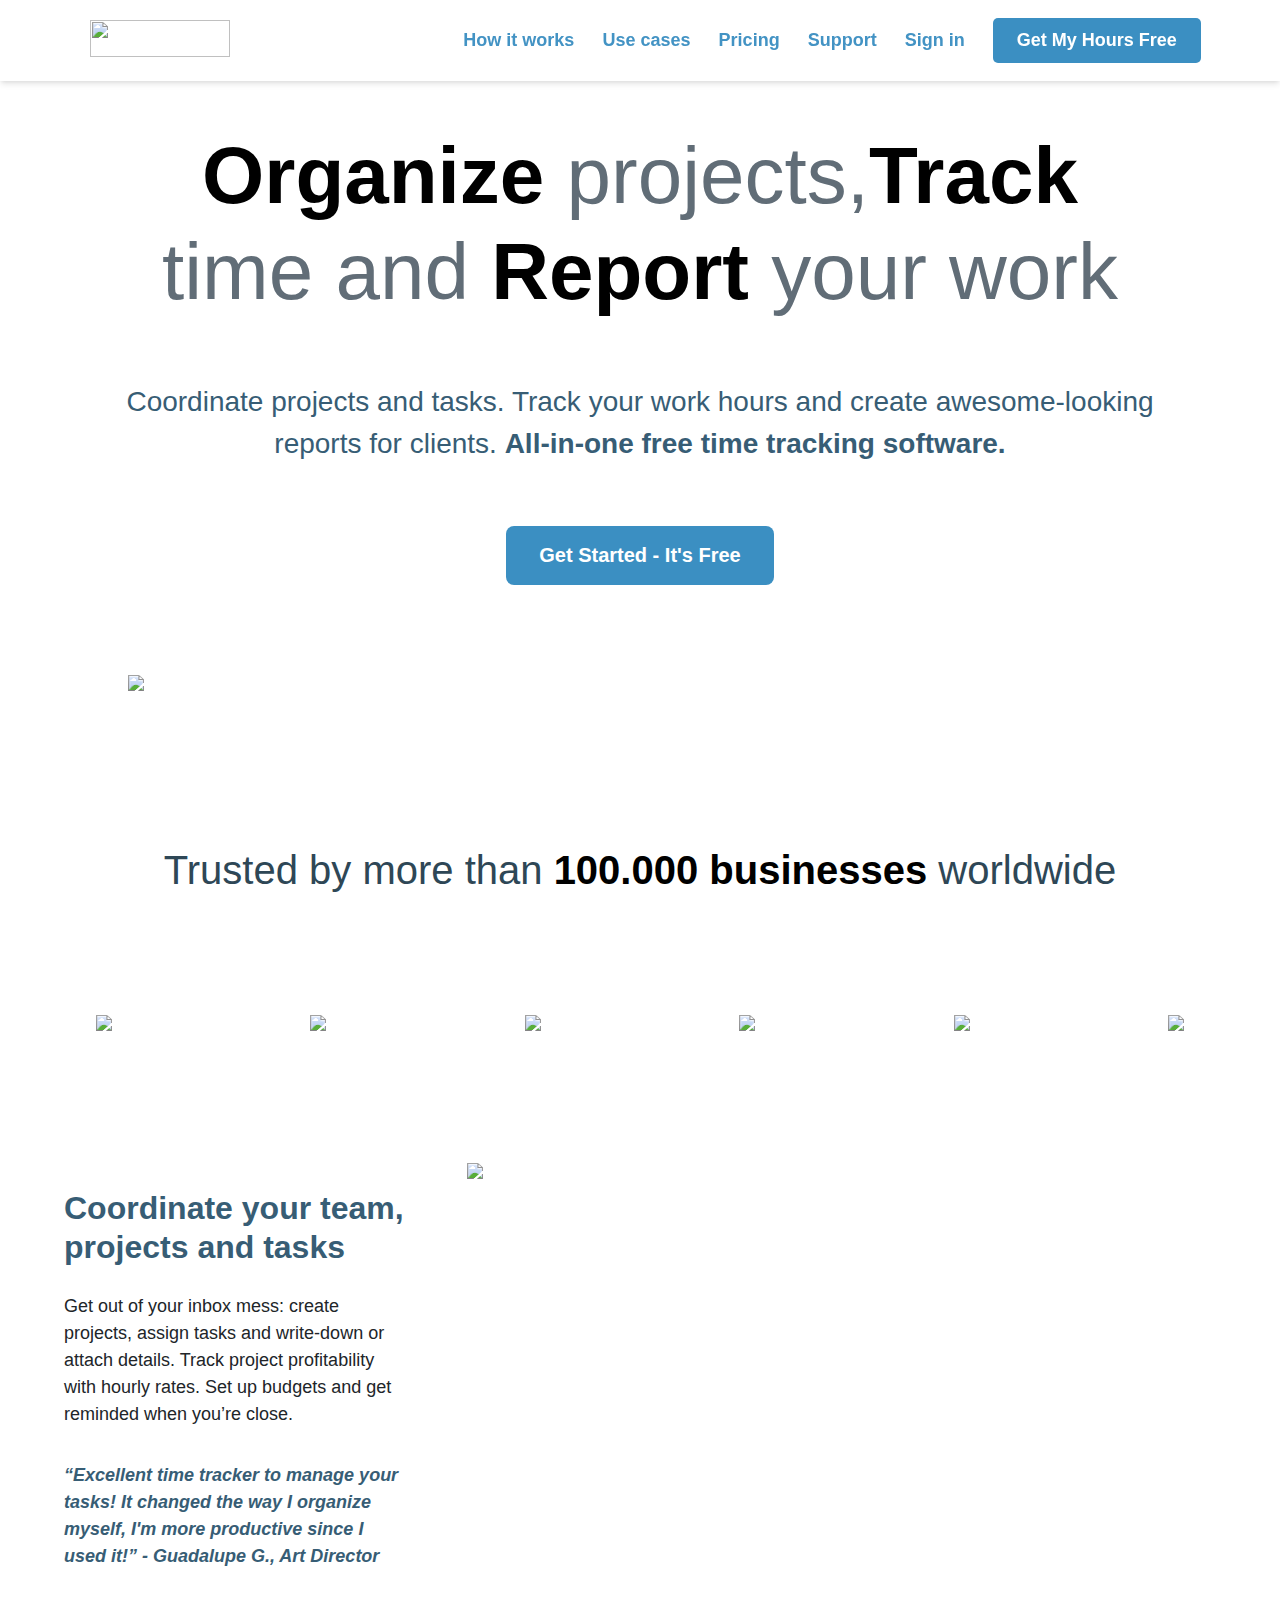
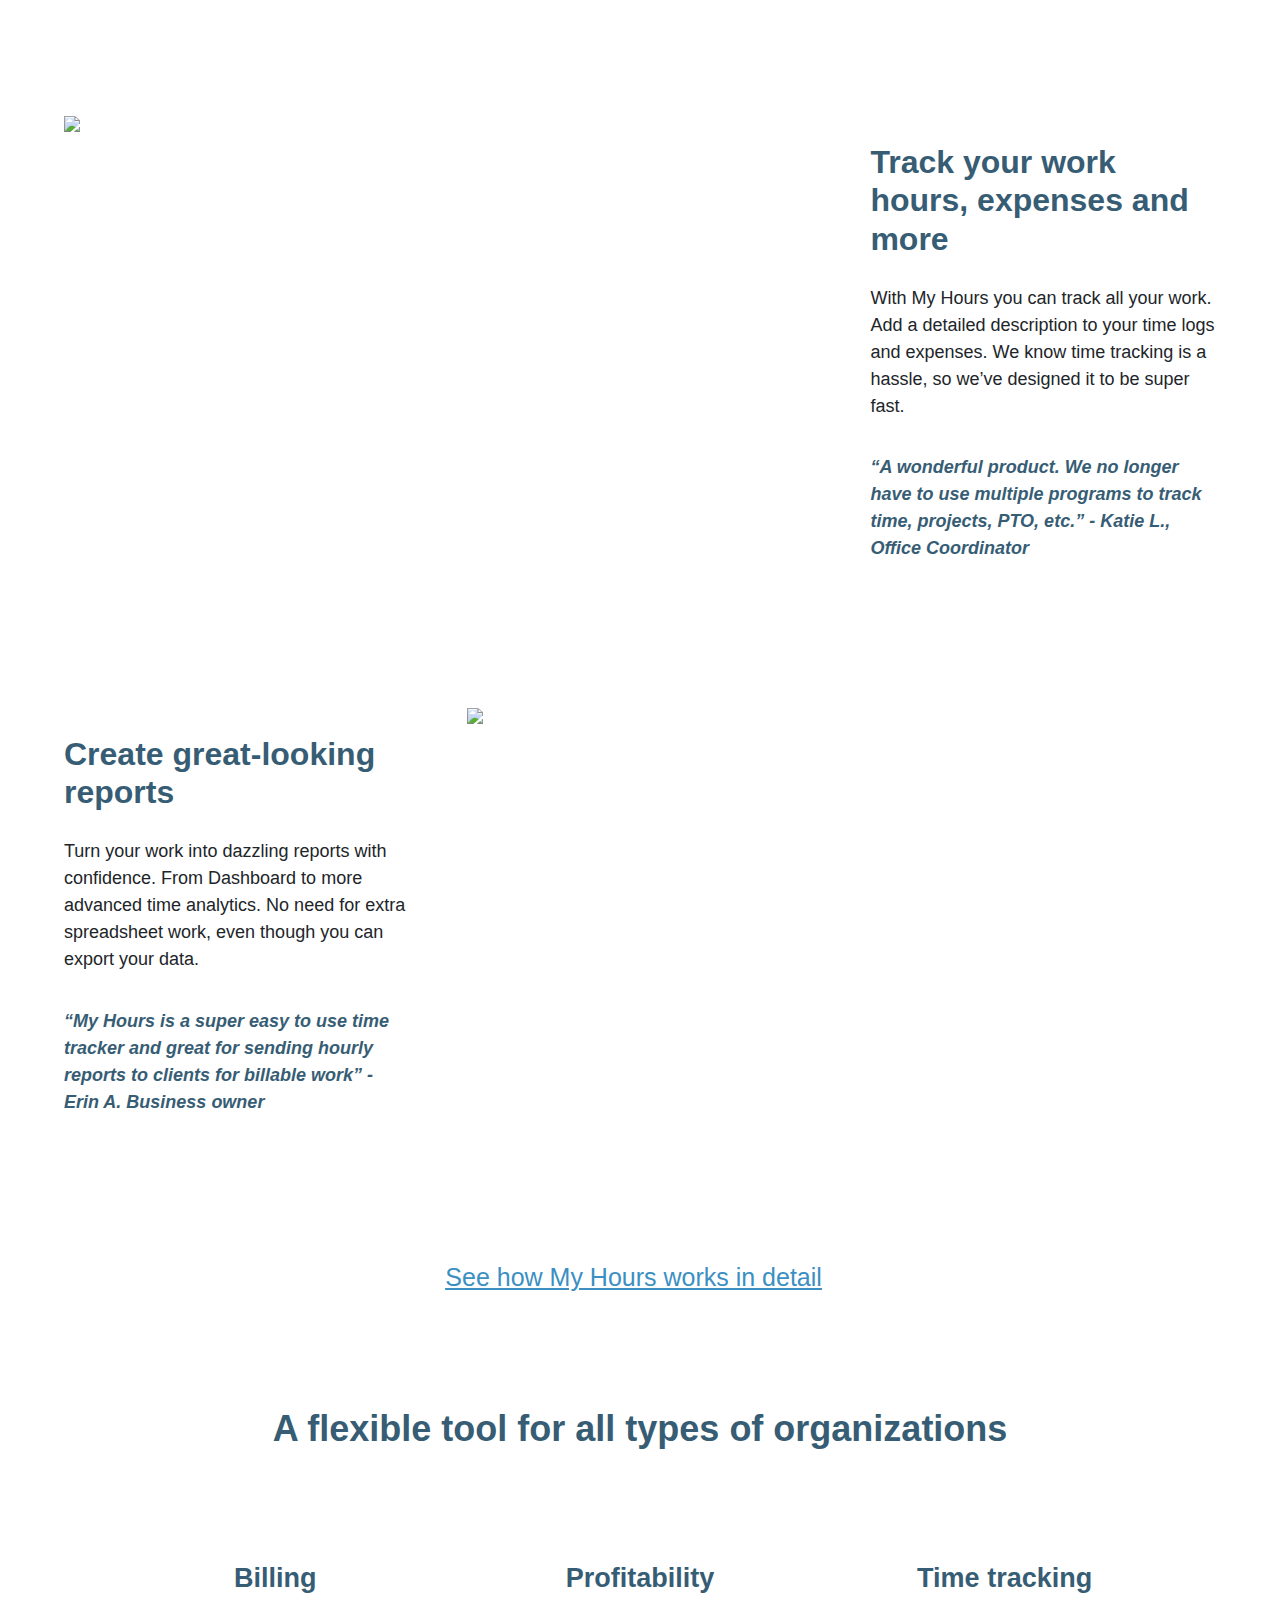
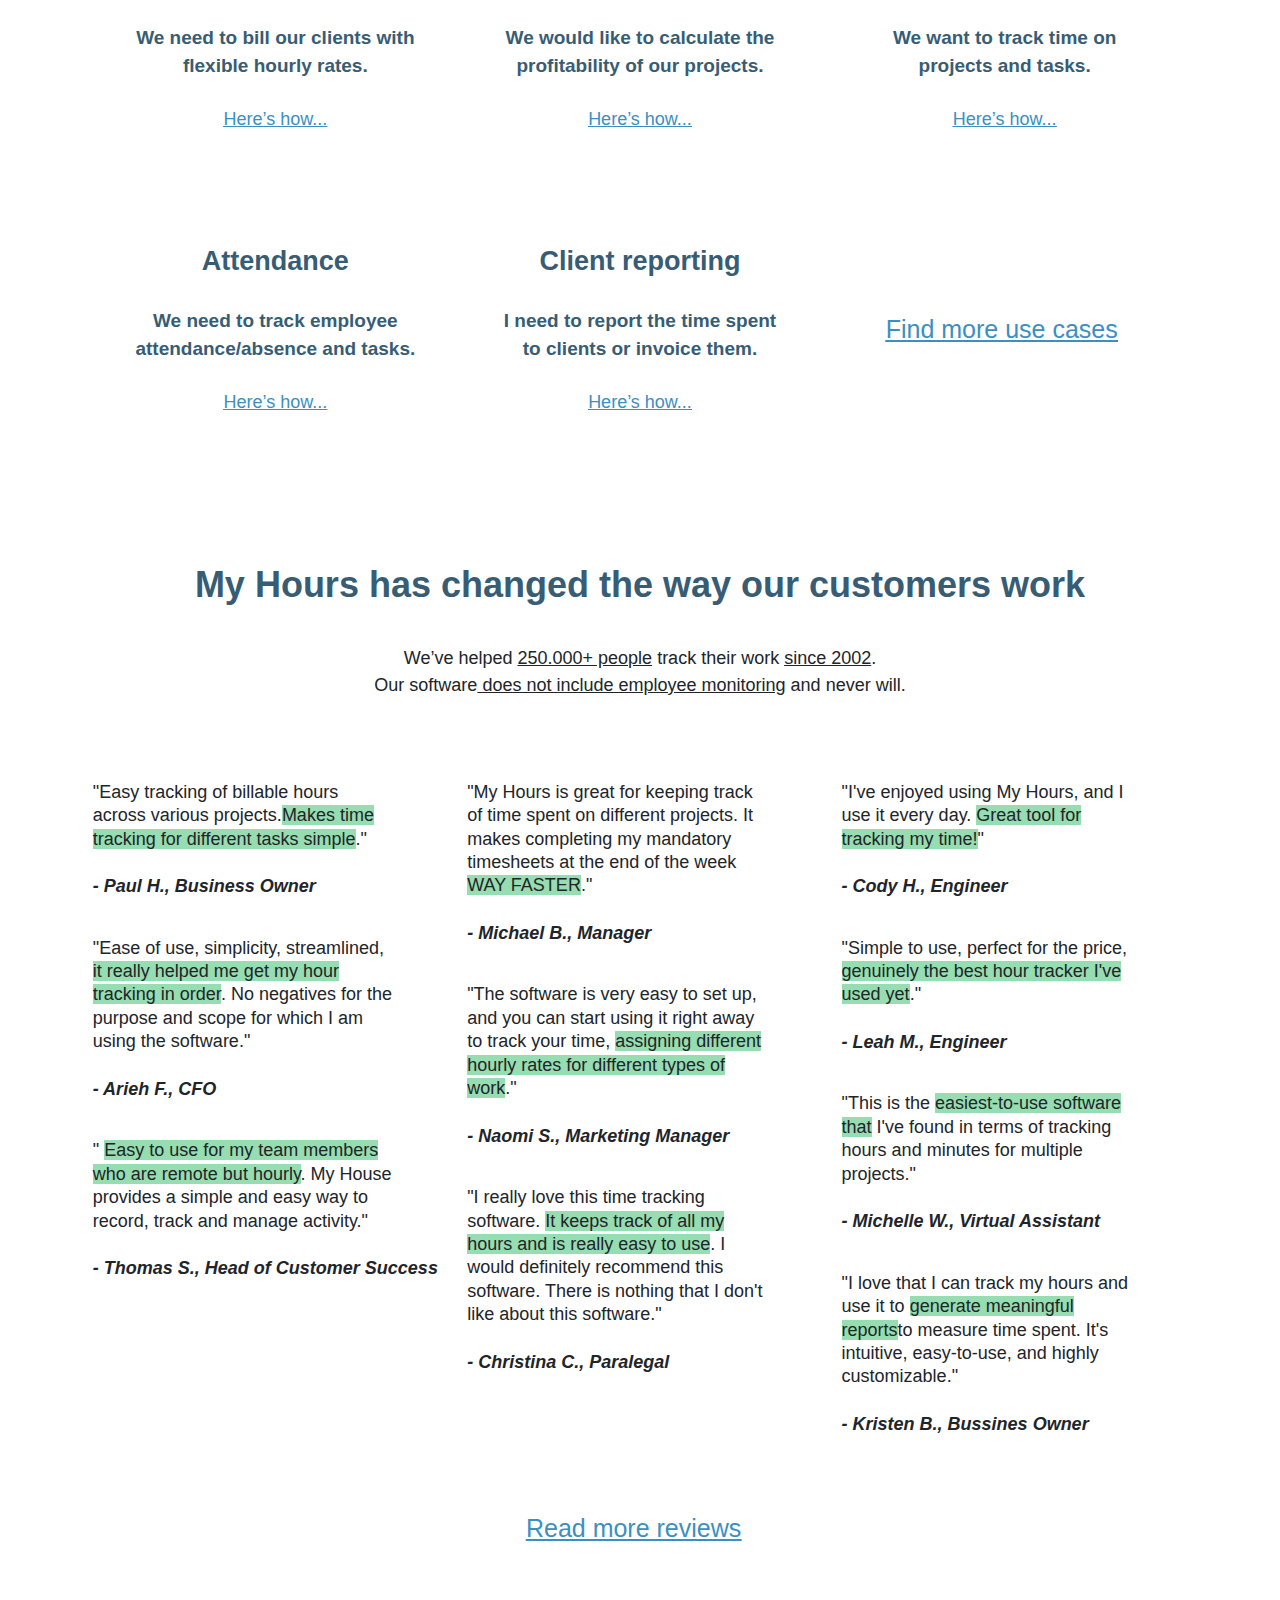
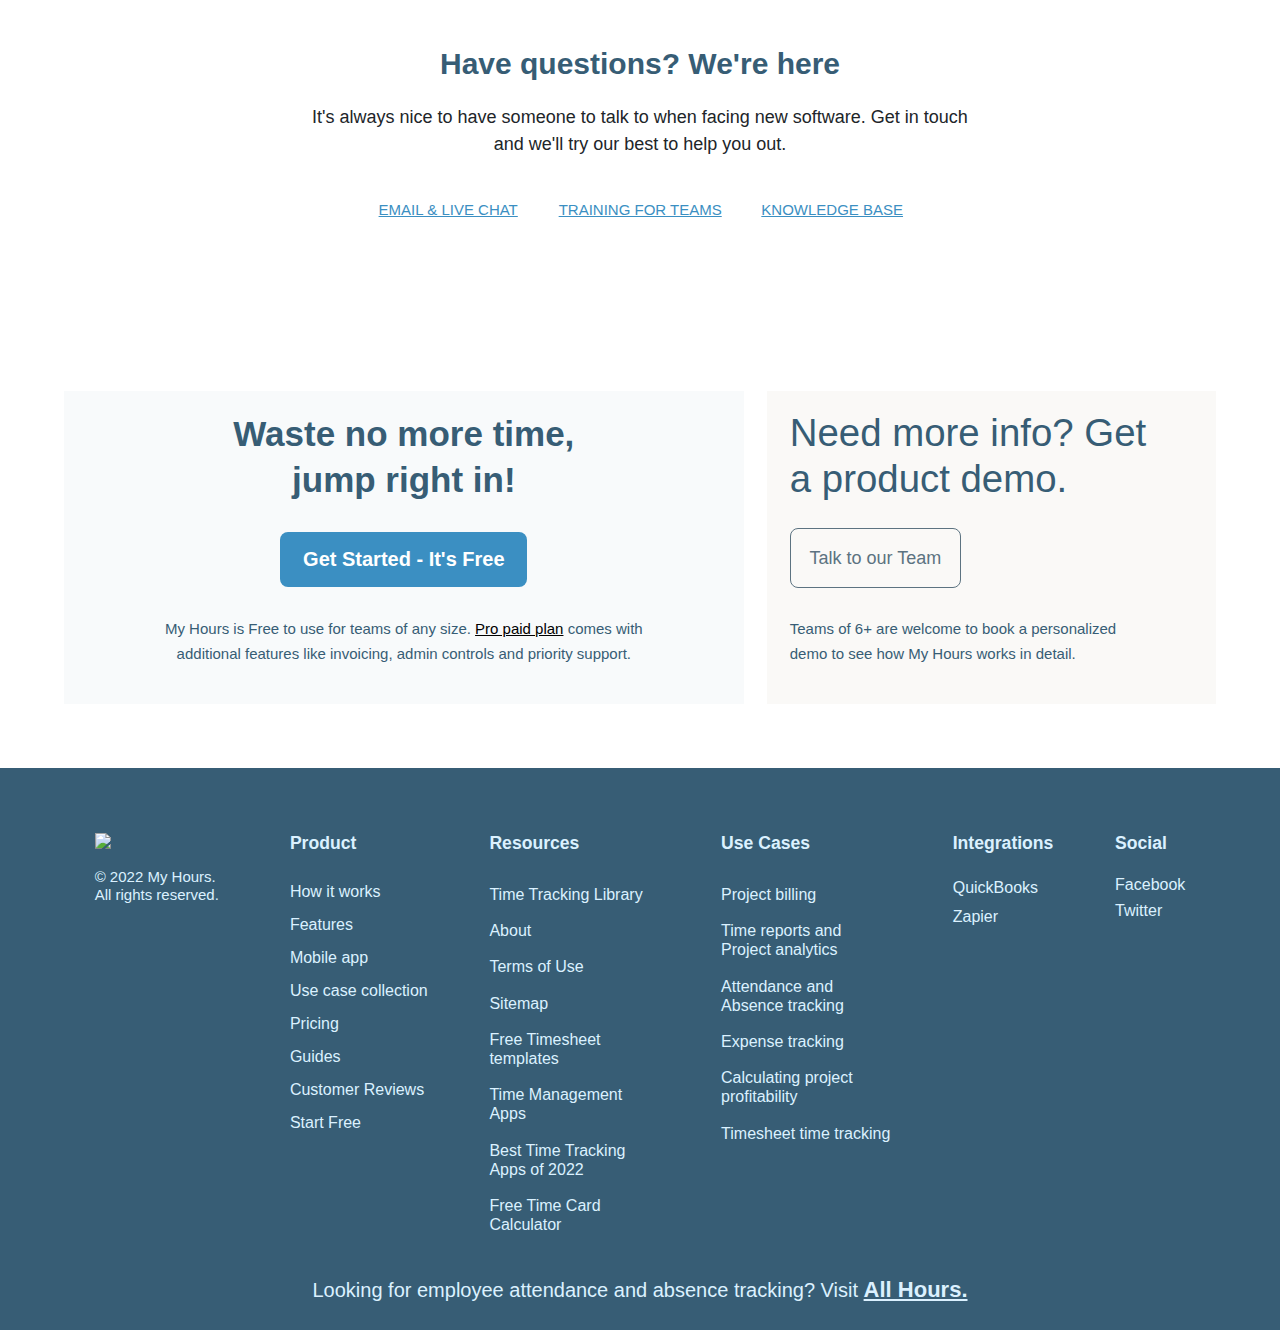
==== home_page.html @ 1a86d65b "Home page done" ====
<!DOCTYPE html>
<html lang="en">
<head>
    <meta charset="UTF-8">
    <meta http-equiv="X-UA-Compatible" content="IE=edge">
    <meta name="viewport" content="width=device-width, initial-scale=1.0">
    <title>warm-laborer-2226</title>

   <script src="https://kit.fontawesome.com/24c494a6b6.js"
    crossorigin="anonymous"
  ></script>

    <link rel="stylesheet" href="./styles/navbar.css" />
    <link rel="stylesheet" href="./styles/home_page.css" />
    <style>
          body{

            margin:0px;
            padding:0px;
          }
   

    </style>
</head>
<body>
      
      <div  id="navbar">
             
              <div>
                <img src="https://uploads-ssl.webflow.com/5c77a918ef19681741be7bca/5fd37c83dfa3ccb0d2d9836f_myhours-logo.svg">
              </div>
              <div>
                  <h2>How it works</h2>
                  <h2>Use cases</h2>
                  <h2>Pricing</h2>
                  <h2>Support</h2>
                  <h2>Sign in</h2>
                  <p id="navbar_button">Get My Hours Free</p>
              
              </div>
      </div>






      <div>
        <div>
            <b>Organize</b> projects,<b>Track</b> time and <b>Report</b> your work
            </div>
        <h2>Coordinate projects and tasks. Track your work hours and create awesome-looking reports for clients. <b style="color:#375D75;">All-in-one free time tracking software.</b></h2>
        <p class="get_started_button">Get Started - It's Free</p>
    </div>
    




    <div>
        <img src="https://uploads-ssl.webflow.com/5c77a918ef19681741be7bca/5fd337b26121202b5bfb96d7_OriginalSize(1)-p-1080.png">
    </div>




    <div>
        <div>Trusted by more than <b>100.000 businesses</b> worldwide</div>
        <div>
            <img src="https://uploads-ssl.webflow.com/5c77a918ef19681741be7bca/600008d9399ba39d2583a755_Capterra-4-7.png" alt="">

            <img src="https://uploads-ssl.webflow.com/5c77a918ef19681741be7bca/600008d9b4eb5ca178cc55df_g2-4-7.png" alt="">

            <img src="https://uploads-ssl.webflow.com/5c77a918ef19681741be7bca/600008d9487a040f81a5d142_MS-Gold.png" alt="">
        </div>
    </div>





    <div id="middle">
        <div>
            <img src="https://uploads-ssl.webflow.com/5c77a918ef19681741be7bca/6000079c0b6e21682628f281_typefox%201.png">
        </div>
        <div>
            <img src="https://uploads-ssl.webflow.com/5c77a918ef19681741be7bca/6000079cd7ceecebfc3f5519_kpmg_logo%201.png">
        </div>
        <div>
            <img src="https://uploads-ssl.webflow.com/5c77a918ef19681741be7bca/6000079dfd768757fcf2ea64_logo-Impartner-1.png">
        </div>
        <div>
            <img src="https://uploads-ssl.webflow.com/5c77a918ef19681741be7bca/6000079d3f7265588b6d1dbe_semaphore-logo.png">
        </div>
        <div>
            <img src="https://uploads-ssl.webflow.com/5c77a918ef19681741be7bca/6000079d09b818dd84138753_aurora-logo-horiz-white%201.png">
        </div>
        <div>
            <img src="https://uploads-ssl.webflow.com/5c77a918ef19681741be7bca/6000079d14844ef7226bb10a_logo_heading.png">
        </div>
    </div>



    <div class="template">
        <div>
            <h2>
                Coordinate your team, projects and tasks
            </h2>
            <p>Get out of your inbox mess: create projects, assign tasks and write-down or attach details. Track project profitability with hourly rates. Set up budgets and get reminded when you’re close.</p>
            <p><i>“Excellent time tracker to manage your tasks! It changed the way I organize myself, I'm more productive since I used it!” - Guadalupe G., Art Director</i></p>
        </div>

        <div>
              <img src="https://uploads-ssl.webflow.com/5c77a918ef19681741be7bca/5fd7199052d14ec5e2a6c813_HP-1.png">
        </div>
    </div>





    <div class="reverse_template">
    
        <div>
              <img src="https://uploads-ssl.webflow.com/5c77a918ef19681741be7bca/5fd71991bd83c222217cac17_HP-2.png">
        </div>

        <div>
            <h2>
                Track your work hours, expenses and more
            </h2>

            <p>With My Hours you can track all your work. Add a detailed description to your time logs and expenses. We know time tracking is a hassle, so we’ve designed it to be super fast.   
            </p>

            <p><i>“A wonderful product. We no longer have to use multiple programs to track time, projects, PTO, etc.” - Katie L., Office Coordinator</i></p>
        </div>
    </div>




    <div class="template">
        <div>
            <h2>
                Create great-looking reports
            </h2>
            <p>Turn your work into dazzling reports with confidence. From Dashboard to more advanced time analytics. No need for extra spreadsheet work, even though you can export your data.
            </p>
            <p><i>“My Hours is a super easy to use time tracker and great for sending hourly reports to clients for billable work” - Erin A. Business owner</i></p>
        </div>

        <div>
              <img src="https://uploads-ssl.webflow.com/5c77a918ef19681741be7bca/5fd71991a6df42a49f7e6d5c_HP-3.png">
        </div>
    </div>



 <div>
      <a href="google.com"><div>See how My Hours works in detail</div></a>
       <div><i class="fa-solid fa-arrow-right"></i></div>
</div>

<h1>A flexible tool for all types of organizations</h1>

<div>

    <div>
        <h2>Billing</h2>
        <p>We need to bill our clients with flexible hourly rates.</p>
        <a href="google.com"><p>Here’s how...</p></a>
    </div>

    <div>
        <h2>Profitability</h2>
        <p>We would like to calculate the profitability of our projects.</p>
        <a href="google.com"><p>Here’s how...</p></a>
    </div>

    <div>
        <h2>Time tracking</h2>
        <p>We want to track time on projects and tasks.</p>
        <a href="google.com"><p>Here’s how...</p></a>
    </div>

    <div>
        <h2>Attendance</h2>
        <p>We need to track employee attendance/absence and tasks.</p>
        <a href="google.com"><p>Here’s how...</p></a>
    </div>

    <div>
        <h2>Client reporting</h2>
        <p>I need to report the time spent to clients or invoice them.</p>
        <a href="google.com"><p>Here’s how...</p></a>
    </div>

    <div>
         <a href="google.com"><div>Find more use cases</div></a>
         <div><i class="fa-solid fa-arrow-right"></i></div>
    </div>
</div>

<h1 id="middle_end">My Hours has changed the way our customers work</h1>

<p>We’ve helped <u>250.000+ people</u> track their work <u>since 2002</u>.
    </p>
<p>Our software<u> does not include employee monitoring</u> and never will.</p>


<div id="middle_end_soon">
       
      <div>
         <p>"Easy tracking of billable hours across various projects.<span style="background-color: #96DDB1">Makes time tracking for different tasks simple</span>."</p>
         <h3><i>- Paul H., Business Owner</i></h3>

         <p>"Ease of use, simplicity, streamlined, <span style="background-color: #96DDB1">it really helped me get my hour tracking in order</span>. No negatives for the purpose and scope for which I am using the software."</p>
         <h3><i>- Arieh F., CFO</i></h3>

         <p>" <span style="background-color: #96DDB1">Easy to use for my team members who are remote but hourly</span>. My House provides a simple and easy way to record, track and manage activity."</p>
         <h3><i>- Thomas S., Head of Customer Success</i></h3>

      </div>
      <div>

        <p>"My Hours is great for keeping track of time spent on different projects. It makes completing my mandatory timesheets at the end of the week <span style="background-color: #96DDB1">WAY FASTER</span>."</p>
        <h3><i>- Michael B., Manager</i></h3>

        <p>"The software is very easy to set up, and you can start using it right away to track your time, <span style="background-color: #96DDB1">assigning different hourly rates for different types of work</span>."</p>
        <h3><i>- Naomi S., Marketing Manager
            </i></h3>

        <p>"I really love this time tracking software. <span style="background-color: #96DDB1">It keeps track of all my hours and is really easy to use</span>. I would definitely recommend this software. There is nothing that I don't like about this software."</p>
        <h3><i>- Christina C., Paralegal</i></h3>
      </div>

      <div>
        <p>"I've enjoyed using My Hours, and I use it every day. <span style="background-color: #96DDB1">Great tool for tracking my time!</span>"</p>
        <h3><i>- Cody H., Engineer</i></h3>

        <p>"Simple to use, perfect for the price,  <span style="background-color: #96DDB1">genuinely the best hour tracker I've used yet</span>."</p>
        <h3><i>- Leah M., Engineer</i></h3>

        <p>"This is the <span style="background-color: #96DDB1">easiest-to-use software that</span> I've found in terms of tracking hours and minutes for multiple projects."</p>
        <h3><i>- Michelle W., Virtual Assistant</i></h3>

        <p>"I love that I can track my hours and use it to <span style="background-color: #96DDB1">generate meaningful reports</span>to measure time spent. It's intuitive, easy-to-use, and highly customizable."</p>
        <h3><i>- Kristen B., Bussines Owner</i></h3>
      </div>
</div>

<div class="link_and_arrow">
    <a href="google.com"><div>Read more reviews
    </div></a>
    <div><i class="fa-solid fa-arrow-right"></i></div>
</div>

<h1>Have questions? We're here</h1>
<p>It's always nice to have someone to talk to when facing new software. Get in touch and we'll try our best to help you out.</p>


<div>
<div class="tick_and_link">
    <div><i class="fa-solid fa-check"></i></div>
    <p>EMAIL & LIVE CHAT</p>
</div>

<div class="tick_and_link">
    <div><i class="fa-solid fa-check"></i></div>
    <p>TRAINING FOR TEAMS</p>
</div>

<div class="tick_and_link">
    <div><i class="fa-solid fa-check"></i></div>
    <p>KNOWLEDGE BASE</p>
</div>

</div>



<div id="bottom">
    <div>
        <h1>Waste no more time,
            jump right in!</h1>
        <p class="get_started_button">
            Get Started - It's Free</p>
        <p>My Hours is Free to use for teams of any size. <a href="google.com">Pro paid plan</a> comes with additional features like invoicing, admin controls and priority support.</p>
    </div>


    <div>
        <h1>Need more info? Get a product demo.</h1>
        <p class="get_started_button">
            Talk to our Team</p>
        <p>Teams of 6+ are welcome to book a personalized demo to see how My Hours works in detail.</p>
    </div>
</div>



<div id="bottom_end">
     <div>
        <div>
            <img src="https://uploads-ssl.webflow.com/5c77a918ef19681741be7bca/5fc9236f9ab08c7bdf83fe75_Logo-300px.png">
            <p>© 2022 My Hours.
                All rights reserved.</p>
        </div> 
        <div>
            <div>Product</div>
            <div>How it works</div>
            <div>Features</div>
            <div>Mobile app</div>
            <div>Use case collection</div>
            <div>Pricing</div>
            <div>Guides</div>
            <div>Customer Reviews</div>
            <div>Start Free</div>
        </div>

        <div>
            <div>Resources</div>
            <div>Time Tracking Library</div>
            <div>About</div>
            <div>Terms of Use</div>
            <div>Sitemap</div>
            <div>Free Timesheet templates</div>
            <div>Time Management Apps</div>
            <div>Best Time Tracking Apps of 2022</div>
            <div>Free Time Card Calculator</div>
        </div>

        <div>
            <div>Use Cases</div>
            <div>Project billing</div>
            <div>Time reports and Project analytics</div>
            <div>Attendance and Absence tracking</div>
            <div>Expense tracking</div>
            <div>Calculating project profitability</div>
            <div>Timesheet time tracking</div>
        </div>

        <div>
            <div>Integrations</div>
            <div>QuickBooks</div>
            <div>Zapier</div>
        </div>
        
        <div>
            <div>Social</div>
            <div>Facebook</div>
            <div>Twitter</div>
        </div>
     </div>
     <h2>Looking for employee attendance and absence tracking? Visit 
        <a href="google.com">All Hours.</a></h2>
</div>
</body>
</html>
---- styles/navbar.css ----
#navbar{
  
    height:auto;
    width:100%;
    margin:auto;
    display:flex;
    justify-content:space-around;
    align-items:center;
    box-shadow: rgba(0, 0, 0, 0.1) 0px 4px 6px -1px, rgba(0, 0, 0, 0.06) 0px 2px 4px -1px;
    position:fixed;
    top:0px;
    background-color:white;
    cursor:pointer;
    
}

#navbar>div:nth-child(1){

   
    width:11%;
    margin-left:-1%;
   
}

#navbar>div:nth-child(2){

    
    width:62%;
    display:flex;
    justify-content:space-evenly;
    align-items:center;
    text-align:center;
   margin-right:-4%;
}

#navbar>div:nth-child(1)>img{

    width:100%;
    height:37px;
}

#navbar>div:nth-child(2)>h2{

   
    font-family:Avenirnextltpro, sans-serif;
    font-size:18px;
    color:#4393C4;
   
}

#navbar_button{

   
    font-family:Avenirnextltpro, sans-serif;
    background-color:#3B8FC2;
    color:white;
    font-size:18px;
    font-weight:bold;
    padding:1.5% 3%; 
    border-radius:5px;;
}

#navbar_button:hover{

   
    font-family:Avenirnextltpro, sans-serif;
    background-color:#275c7c;
    color:white;
    font-size:18px;
    font-weight:bold;
    padding:1.5% 3%; 
    border-radius:5px;;
}
---- styles/home_page.css ----
#navbar+div{

 
    width:95%;
    margin:auto;
    height:auto;
    text-align:center;
    margin-top:10%;
}

#navbar+div>div{
  
    width:85%;
    margin:auto;
    font-family:Avenirnextltpro, sans-serif;
    line-height: 96px;
    font-size:80px;
    font-weight:100;
    color:#616d77;
   

}

#navbar+div>h2{

    width:90%;
    margin:auto;
    color:#375D75;
    font-family:"Avenir Next", sans-serif;
    font-size:28px;
     font-weight:400;
     line-height:42px;    
     margin-top:5%;
}

b{

    color:black;
    font-weight:600;
}

#navbar+div>h2>b{

    font-weight:900;
}


.get_started_button{

  width:18%;  
  margin:auto;
  margin-top:5%;
  font-size:20px;
  font-family:Avenirnextltpro, sans-serif;
  background-color:#3B8FC2;
  color:white;
  padding:1.5% 2%;
  border-radius:8px;
  font-weight:600;
}

.get_started_button:hover{

  background-color:#225270;
}



#navbar+div+div{


    width:80%;
    margin:auto;
    margin-top:7%;
} 

#navbar+div+div>img{

    width:100%;   
}

#navbar+div+div+div{


    width:75%;
    margin:auto;
    height:auto;
    text-align:center;
    margin-top:12%;
}

#navbar+div+div+div>div:nth-child(1){

    font-size:40px;
    color:#2E4756;
    font-family: Avenirnextltpro, sans-serif;
    font-weight:400;
}

#navbar+div+div+div>div:nth-child(2){

    width:80%;
    margin:auto;
    margin-top:6%;
    display:flex;
    justify-content:space-between;
    align-items:start;
    
}


#middle{

    height:auto;
    width:85%;
    margin:auto;
    display:flex;
    justify-content:space-between;
    align-items:center;
    margin-top:5%;
}


#middle>div>img{

    width:80%;
}

.template{

    width:90%;
    margin:auto;
    height:auto;
    display:flex;
    justify-content:space-between;
    align-items:start;
    margin-top:10%;
}

.template>div:nth-child(1){

width:30%;

}

.template>div:nth-child(2){

    width:65%;
}

.template>div>img{

    width:100%;
}

.template>div:nth-child(1)>h2{

    font-family: "Avenir Next", sans-serif;
     font-size:32px;
     font-weight:600;
    line-height:38.4px;
    color:#375D75;
}

.template>div:nth-child(1)>h2+p{

    font-family:Avenirnextltpro, sans-serif;
    font-size:18px;
    font-weight:400;
    line-height: 27px;
    color: rgb(33, 37, 41)
}


.template>div:nth-child(1)>p+p{

    font-family: "Avenir Next", sans-serif;
    font-size:18px;
    font-weight:550;
    line-height:27px;
    color: rgb(55, 93, 117);
    margin-top:10%;
}

.reverse_template{

  
    width:90%;
    margin:auto;
    height:auto;
    display:flex;
    justify-content:space-between;
    align-items:start;
    margin-top:10%;
}

.reverse_template>div:nth-child(2){

width:30%;

}

.reverse_template>div:nth-child(1){

    width:65%;
}

.reverse_template>div>img{

    width:100%;
}

.reverse_template>div:nth-child(2)>h2{

    font-family: "Avenir Next", sans-serif;
     font-size:32px;
     font-weight:600;
    line-height:38.4px;
    color:#375D75;
}

.reverse_template>div:nth-child(2)>h2+p{

    font-family:Avenirnextltpro, sans-serif;
    font-size:18px;
    font-weight:400;
    line-height: 27px;
    color: rgb(33, 37, 41)
}


.reverse_template>div:nth-child(2)>p+p{

    font-family: "Avenir Next", sans-serif;
    font-size:18px;
    font-weight:550;
    line-height:27px;
    color: rgb(55, 93, 117);
    margin-top:10%;
}

.reverse_template+.template+div{

    display:flex;
    justify-content:center;
    align-items:center;
    margin-top:10%;
}

.reverse_template+.template+div>a:nth-child(1){

   
    font-family:"Avenir Next", sans-serif;
    font-size:25px;
    font-weight:500;
    line-height:30px;
    color: rgb(59, 143, 194);
}

.reverse_template+.template+div>a>div:nth-child(1){

    font-family:"Avenir Next", sans-serif;
    font-size:25px;
    font-weight:500;
    line-height:30px;
    color: rgb(59, 143, 194);
    text-decoration:underline;
}

.reverse_template+.template+div>a>div:nth-child(1):hover{

    text-decoration:underline white;
}


.reverse_template+.template+div>div:nth-child(2){


    font-size: 30px;
    font-weight:400;
    line-height:18px;
    color:rgb(59, 143, 194);
    margin-left:1%;
    
}

.template+div+h1{

    text-align:center;
    margin-top:9%;
    font-family:"Avenir Next", sans-serif;
    font-size:36px;
    font-weight:600;
    line-height:43.2px;
    color: rgb(55, 93, 117);
}

.template+div+h1+div{

    height:auto;
    width:80%;
    margin:auto;
    text-align:center;
    display:flex;
    display:grid;
    grid-template-columns:repeat(3, 1fr);
    grid-template-rows:repeat(2,1fr);
    gap:70px;
    margin-top:7%;
    align-items:center;
}

.template+div+h1+div>div>h2{

font-family:"Avenir Next", sans-serif;
font-size:27px;
font-weight:600;
line-height:32.4px;
color: rgb(55, 93, 117);
}

.template+div+h1+div>div>h2+p{

    font-family:"Avenir Next", sans-serif;
    font-size:19px;
    font-weight:600;
    line-height:28.5px;
    color: rgb(55, 93, 117);
    margin-top:10%;
    margin-bottom:8%;
}

.template+div+h1+div>div>p+a>p{

    font-family:"Avenir Next", sans-serif;
    font-size:18px;
    font-weight:400;
    line-height: 30px;
    color: rgb(59, 143, 194);
    text-decoration:underline;
    border-bottom:1px rgb(59, 143, 194);
}

.template+div+h1+div>div>p+a>p:hover{

    text-decoration:underline white;
    
}

.template+div+h1+div>div:nth-child(6){

    display:flex;
    justify-content:center;
    align-items:center;
}


.template+div+h1+div>div>a:nth-child(1)>div{

    font-family:"Avenir Next", sans-serif;
    font-size:25px;
    font-weight:500;
    line-height:30px;
    color: rgb(59, 143, 194);
    text-decoration:underline;
}

.template+div+h1+div>div>a:nth-child(1)>div:hover{

    text-decoration:underline white;
}

.template+div+h1+div>div>div{

    font-size:30px;
    color: rgb(59, 143, 194);
    margin-left:2%;
}

#middle_end{

    text-align:center;
    font-family:"Avenir Next", sans-serif;
    font-size:36px;
    font-weight:600;
    line-height: 43.2px;
    color:rgb(55, 93, 117);
    margin-top:10%;
}

#middle_end+p{

    margin:auto;
    text-align:center;
    font-family:Avenirnextltpro, sans-serif;
    font-size:18px;
    font-weight:400;
    line-height:27px;
   color: rgb(33, 37, 41);
   margin-top:3%;
}

#middle_end+p+p{

    margin:auto;
    text-align:center;
    font-family:Avenirnextltpro, sans-serif;
    font-size:18px;
    font-weight:400;
    line-height:27px;
   color: rgb(33, 37, 41);
}

#middle_end_soon{

    width:90%;
    margin:auto;
    height:auto;
   display:flex;
   justify-content:space-evenly;
   margin-top:5%;
  
}

#middle_end_soon>div{

    width:30%;
}

#middle_end_soon>div>p{

    width:87%;
    font-family:Avenirnextltpro, sans-serif;
    font-size: 18px;
    font-weight:400;
    line-height:23.4px;
    color: rgb(33, 37, 41);
}

#middle_end_soon>div>h3{

    font-family: Avenirnextltpro, sans-serif;
    font-size: 18px;
    font-weight:900;
    line-height: 23.4px;
    color: rgb(33, 37, 41);
    margin-top:7%;
    margin-bottom:11%;
}

.link_and_arrow{

    display:flex;
    justify-content:center;
    align-items:center;
    margin-top:3%;
}


.link_and_arrow>a>div{

    font-family:"Avenir Next", sans-serif;
    font-size:25px;
    font-weight:500;
    line-height:30px;
    color: rgb(59, 143, 194);
    text-decoration:underline;
}

.link_and_arrow>a>div:hover{

    text-decoration:underline white;
}

.link_and_arrow>div{

    font-size:30px;
    color: rgb(59, 143, 194);
    margin-left:1%;
}

.link_and_arrow+h1{

    text-align:center;
    margin-top:8%;
    font-family:"Avenir Next", sans-serif;
    font-size: 30px; 
    font-weight: 600;
    line-height:38.4px;
    color: rgb(55, 93, 117);
}

.link_and_arrow+h1+p{

    width:53%;
    margin:auto;
    font-family: Avenirnextltpro, sans-serif;
    font-size:18px;
    font-weight:400;
    line-height: 27px;
    color:rgb(33, 37, 41);
    text-align:center;
}

.link_and_arrow+h1+p+div{

    width:45%;
    margin:auto;
    display:flex;
    justify-content:center;
    align-items:center;
    margin-top:2%;
}

.tick_and_link{

    width:100%;
    display:flex;
    justify-content:center;
    align-items:center;
}

.tick_and_link>div{

    color: rgb(59, 143, 194);
    font-size: 17px;
}

.tick_and_link>p{

 
  margin-left:0.2%;
  font-family:"Avenir Next", sans-serif;
  font-size: 15px;
  font-weight:500;
  line-height:24px;
  color: rgb(59, 143, 194);
  text-decoration:underline;
}

.tick_and_link>p:hover{

    text-decoration:underline white;
  }


  #bottom{

    width:90%;
    margin:auto;
    height:auto;
    display:flex;
    justify-content:space-between;
   
    margin-top:12%;
  }

  #bottom>div:nth-child(1){

    width:55%;
    padding:2%;
    background-color:#F8FAFB;
    display:flex;
    flex-direction:column;
    text-align:center;
    justify-content:center;
   
  }

  #bottom>div:nth-child(2){

    width:35%;
    padding:2%;
    background-color:#FAF9F7;
    display:flex;
    flex-direction:column;
    justify-content:center;
    
  }

  #bottom>div:nth-child(1)>h1{

    width:60%;
    margin:auto;
    font-family:"Avenir Next", sans-serif;
    font-size:35px;
    font-weight:600;
    line-height:46.08px;
    color:rgb(55, 93, 117);
    margin-top:-0.5%;
  }

  #bottom>div:nth-child(1)>h1+p{

    width:35%;
    padding:2.5% 2%;
    margin:auto;
 
  }

  #bottom>div:nth-child(1)>p+p{

    width:85%;
    margin:auto;
    font-family:Avenirnextltpro, sans-serif;
    font-size: 15px;
    font-weight:400;
    line-height:25px;
    color:rgb(55, 93, 117);
    
  }

  #bottom>div:nth-child(1)>p+p>a{

    font-family:Avenirnextltpro, sans-serif;
    font-size: 15px;
    font-weight:400;
    line-height:25px;
    color:black;
    text-decoration:underline;
  }

  #bottom>div:nth-child(1)>p+p>a:hover{

    text-decoration:underline white;
  }



  #bottom>div:nth-child(2)>h1{

    width:90%;
    font-family:Avenirnextltpro, sans-serif;
    font-size:38.4px;
    font-weight:400;
    line-height:46.08px;
    color:rgb(55, 93, 117);
 margin-top:-1%;
  }

  #bottom>div:nth-child(2)>h1+p{

    border:1px solid;
    width:38%;
    padding:3.5% 2%;
    font-family:Avenirnextltpro, sans-serif;
    font-size: 18px;
    font-weight:500;
    line-height:30px;
    color:#5C7381;
    background-color:#FAF9F7;
   text-align:center;
   margin:0px;
  }

  #bottom>div:nth-child(2)>h1+p:hover{

   
      color:white;
      background-color:#3A7AA1;
      
    }


  #bottom>div:nth-child(2)>p+p{

    width:85%;
    font-family:Avenirnextltpro, sans-serif;
    font-size: 15px;
    font-weight:400;
    line-height:25px;
    color:rgb(55, 93, 117);
    margin-top:7%;
  }

  #bottom_end{

    border:1px solid #375D75;
    height:auto;
    margin-top:5%;
    background-color:#375D75;
  }

  #bottom_end>div{

    width:95%;
    height:auto;
    margin:auto;
    display:flex;
    justify-content:space-evenly;
    margin-top:5%;
    
   
  }

  #bottom_end>h2{

    width:95%;
    height:auto;
    margin:auto;
    font-family:Avenirnextltpro, sans-serif;
    font-size:20px;
    font-weight:250;
    line-height:26.4px;
    color: rgb(219, 241, 255);
    text-align:center;
    margin-top:2%;
    margin-bottom:2%;
  }

  #bottom_end>h2>a{

   
    width:95%;
    height:auto;
    margin:auto;
    font-family:Avenirnextltpro, sans-serif;
    font-size:22px;
    font-weight:750;
    line-height:26.4px;
    color: rgb(219, 241, 255);
    text-align:center;
    margin-top:2%;
    text-decoration:underline;
  }

  #bottom_end>h2>a:hover{

  
    text-decoration:underline rgb(55, 93, 117);
  }



#bottom_end>div>div:nth-child(1)>img{
   
   
    width:50%;
}

#bottom_end>div>div:nth-child(1)>p{
   
    
    font-family:Avenirnextltpro, sans-serif;
    font-size:15px;
    font-weight:200;
    line-height: 18px;
    color: rgb(219, 241, 255);
}


#bottom_end>div>div:nth-child(1){

    width:11%;
}

#bottom_end>div>div>div{

   font-family:Avenirnextltpro, sans-serif;
   font-size:16px;
   font-weight:400;
   line-height:19.2px;
   color: rgb(219, 241, 255);
   margin-bottom:10%;
 
}

#bottom_end>div>div>div:nth-child(1){

   height:35px;
   font-family:Avenirnextltpro, sans-serif;
   font-size:17.6px;
   font-weight:750;
   line-height:21.12px;
   color: rgb(219, 241, 255);
 
}


#bottom_end>div>div:nth-child(3){

   width:14%;
}

#bottom_end>div>div:nth-child(4){

    width:14%;
 }
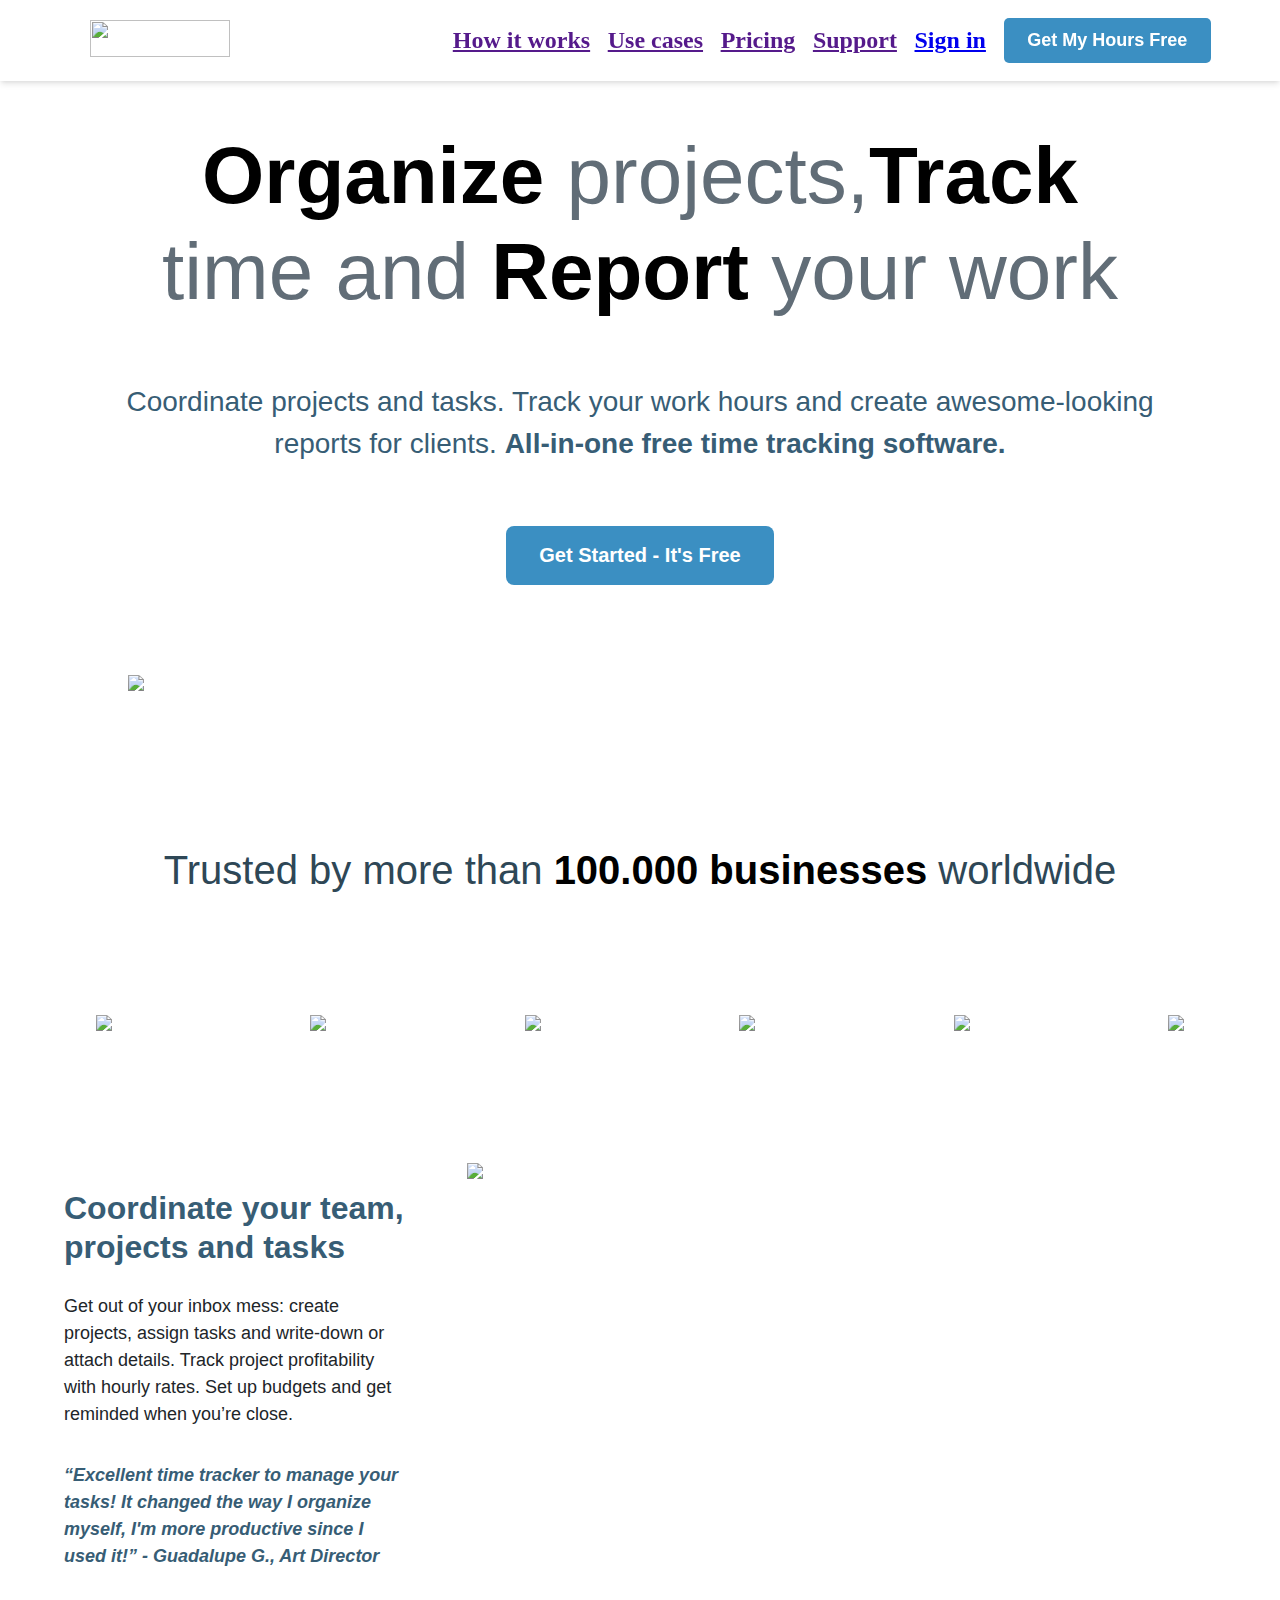
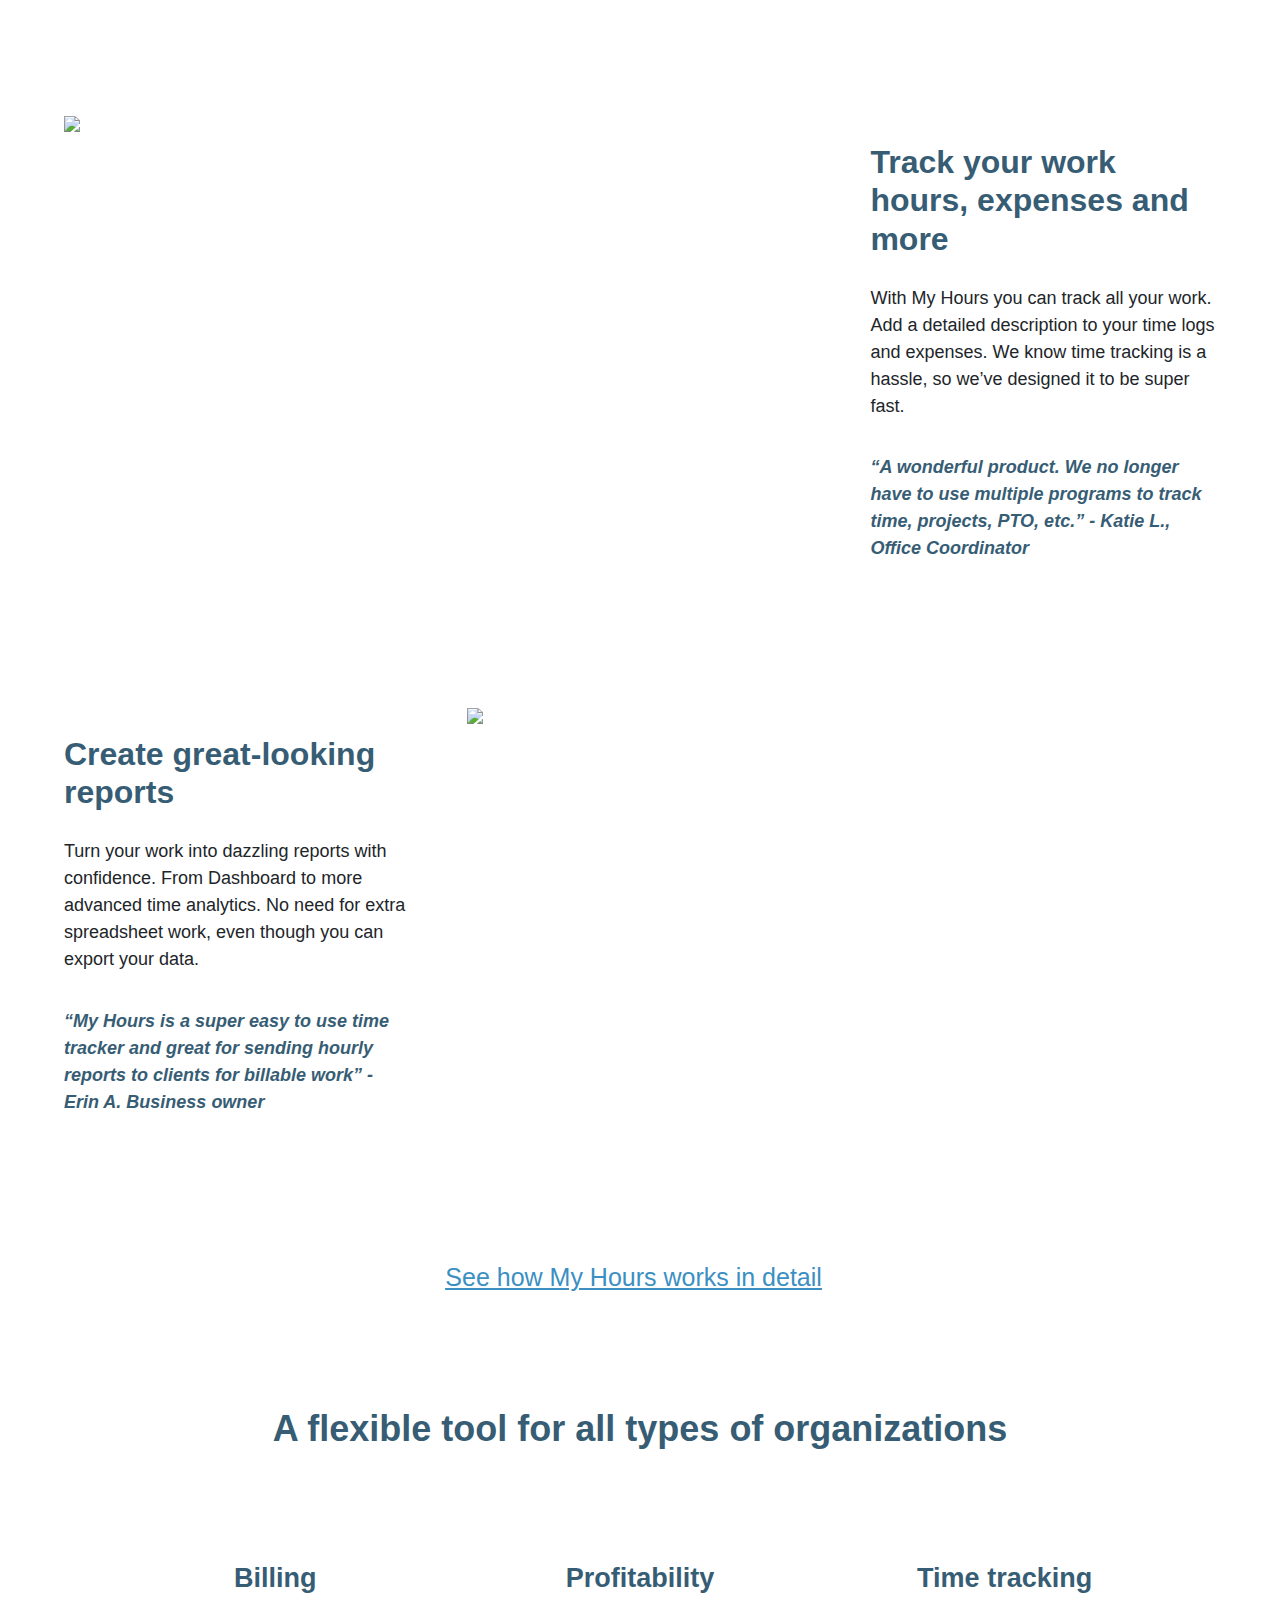
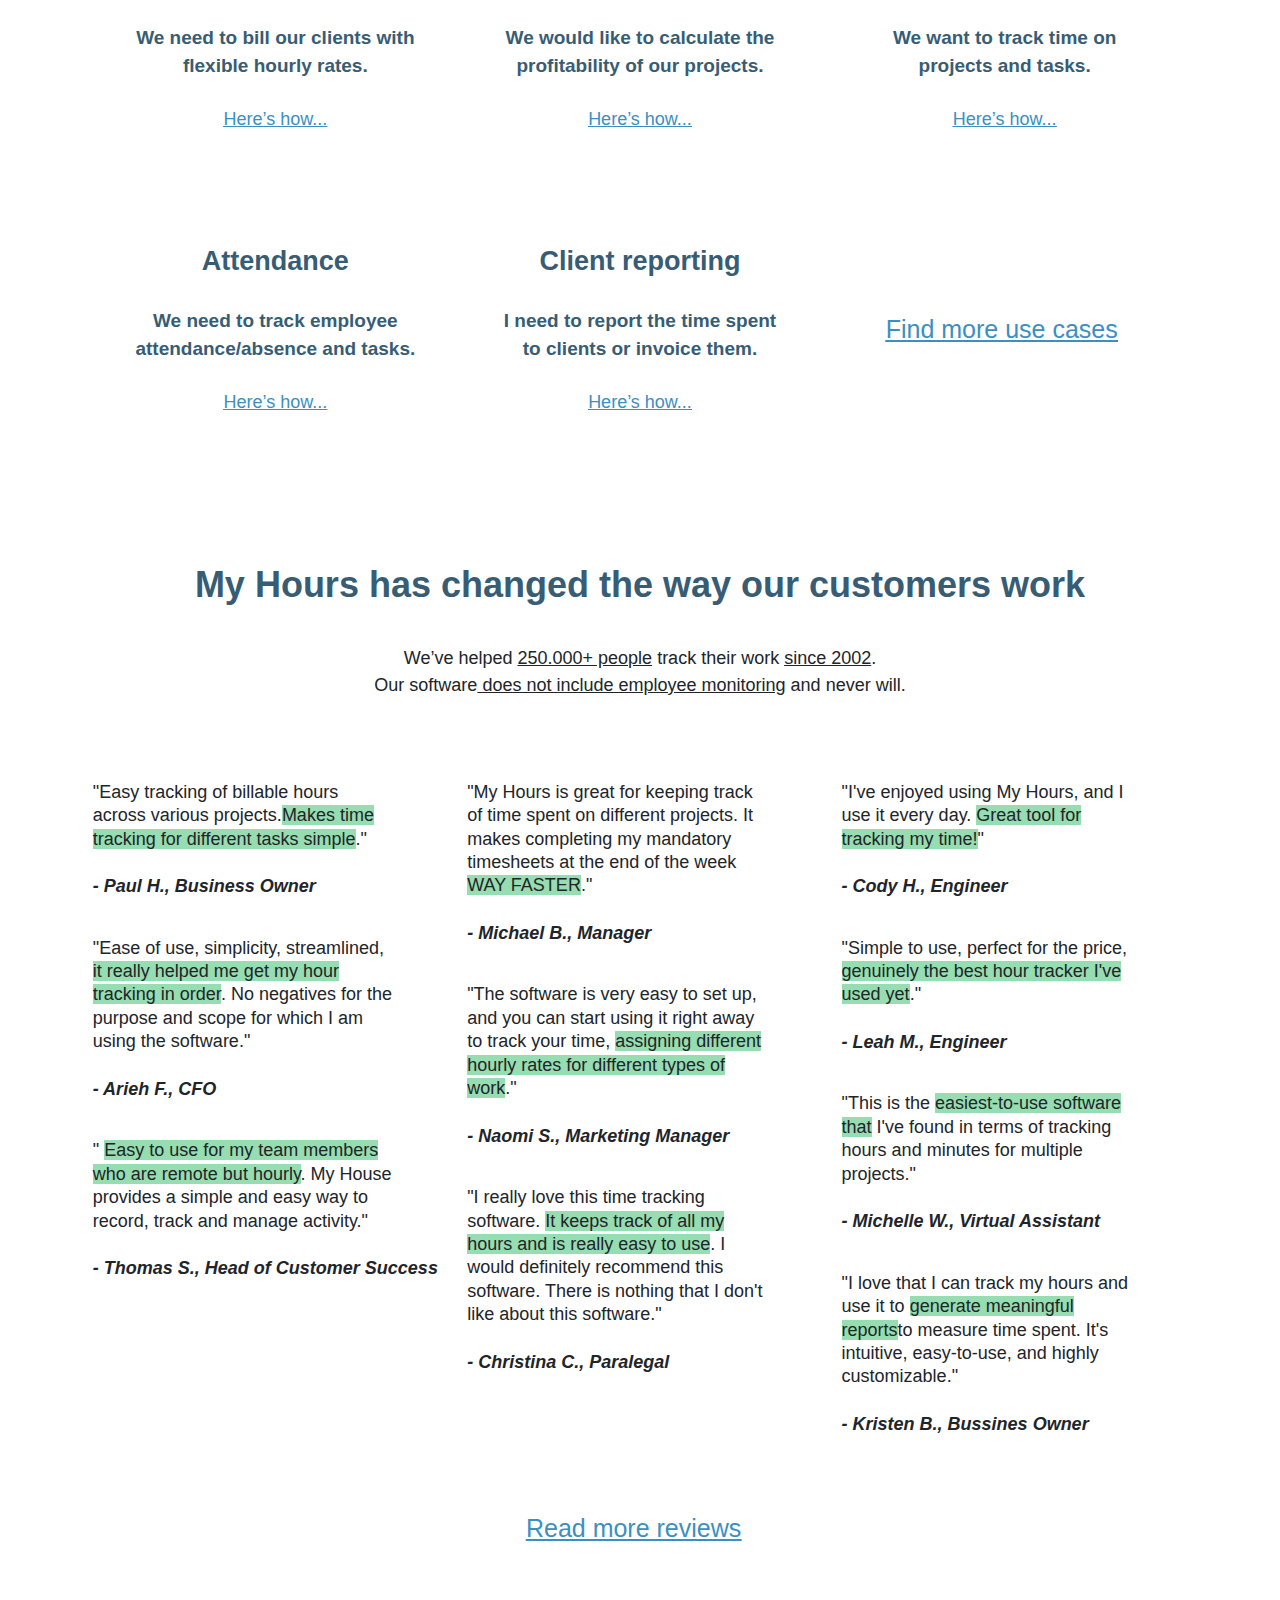
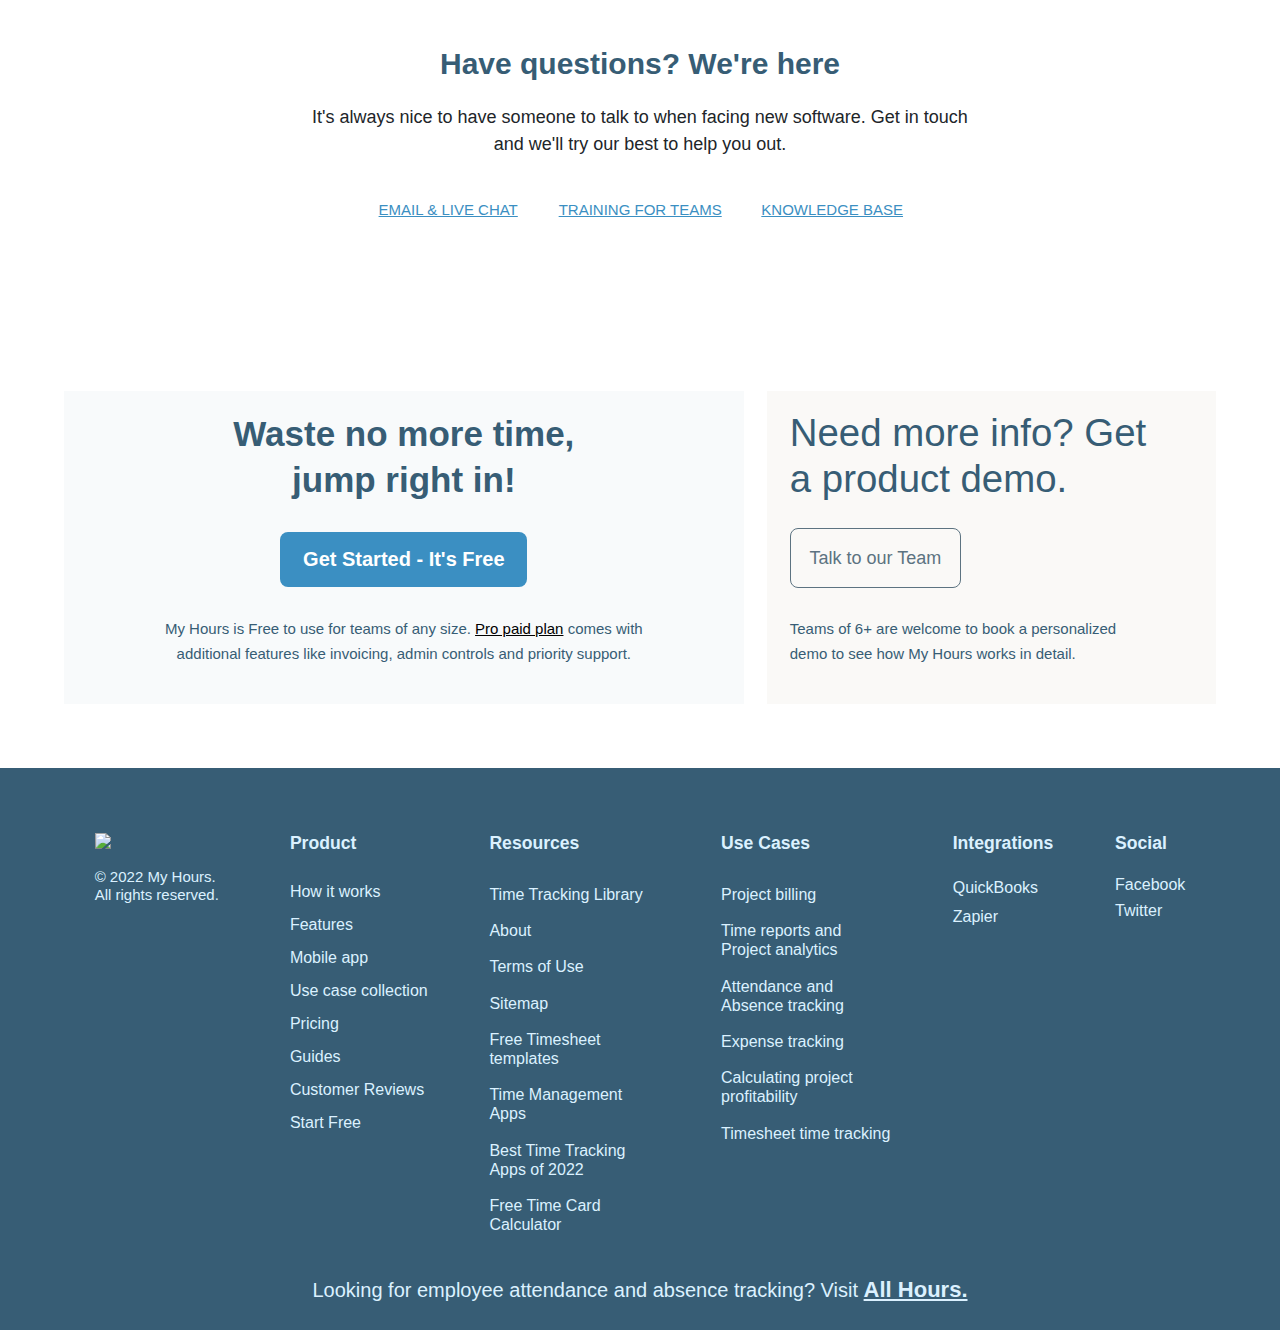
==== commit b171f58e: "full signup and signin page functionality completed" ====
--- a/home_page.html
+++ b/home_page.html
@@ -12,6 +12,8 @@
 
     <link rel="stylesheet" href="./styles/navbar.css" />
     <link rel="stylesheet" href="./styles/home_page.css" />
+    <link rel="stylesheet" href="./styles/bottom_end.css" />
+
     <style>
           body{
 
@@ -30,11 +32,11 @@
                 <img src="https://uploads-ssl.webflow.com/5c77a918ef19681741be7bca/5fd37c83dfa3ccb0d2d9836f_myhours-logo.svg">
               </div>
               <div>
-                  <h2>How it works</h2>
-                  <h2>Use cases</h2>
-                  <h2>Pricing</h2>
-                  <h2>Support</h2>
-                  <h2>Sign in</h2>
+                  <a href=""><h2>How it works</h2></a>
+                  <a href=""><h2>Use cases</h2></a>
+                  <a href=""><h2>Pricing</h2></a>
+                  <a href=""><h2>Support</h2></a>
+                  <a href="signin_page.html"><h2>Sign in</h2></a>
                   <p id="navbar_button">Get My Hours Free</p>
               
               </div>
--- a/styles/home_page.css
+++ b/styles/home_page.css
@@ -57,6 +57,7 @@
   padding:1.5% 2%;
   border-radius:8px;
   font-weight:600;
+  cursor:pointer;
 }
 
 .get_started_button:hover{
@@ -309,6 +310,24 @@
     margin-top:7%;
     align-items:center;
 }
+
+.template+div+h1+div>div:nth-child(2){
+
+   background:url(https://uploads-ssl.webflow.com/5c77a918ef19681741be7bca/5fc9199aba16f3d43d7e7547_Polygon%202.png);
+
+  background-repeat: no-repeat;
+}
+
+.template+div+h1+div>div:nth-child(3){
+
+    background:url();
+ 
+   background-repeat: no-repeat;
+ }
+
+
+
+
 
 .template+div+h1+div>div>h2{
 
@@ -536,6 +555,7 @@
   line-height:24px;
   color: rgb(59, 143, 194);
   text-decoration:underline;
+  cursor:pointer;
 }
 
 .tick_and_link>p:hover{
@@ -673,116 +693,4 @@
     margin-top:7%;
   }
 
-  #bottom_end{
-
-    border:1px solid #375D75;
-    height:auto;
-    margin-top:5%;
-    background-color:#375D75;
-  }
-
-  #bottom_end>div{
-
-    width:95%;
-    height:auto;
-    margin:auto;
-    display:flex;
-    justify-content:space-evenly;
-    margin-top:5%;
-    
-   
-  }
-
-  #bottom_end>h2{
-
-    width:95%;
-    height:auto;
-    margin:auto;
-    font-family:Avenirnextltpro, sans-serif;
-    font-size:20px;
-    font-weight:250;
-    line-height:26.4px;
-    color: rgb(219, 241, 255);
-    text-align:center;
-    margin-top:2%;
-    margin-bottom:2%;
-  }
-
-  #bottom_end>h2>a{
-
-   
-    width:95%;
-    height:auto;
-    margin:auto;
-    font-family:Avenirnextltpro, sans-serif;
-    font-size:22px;
-    font-weight:750;
-    line-height:26.4px;
-    color: rgb(219, 241, 255);
-    text-align:center;
-    margin-top:2%;
-    text-decoration:underline;
-  }
-
-  #bottom_end>h2>a:hover{
-
-  
-    text-decoration:underline rgb(55, 93, 117);
-  }
-
-
-
-#bottom_end>div>div:nth-child(1)>img{
-   
-   
-    width:50%;
-}
-
-#bottom_end>div>div:nth-child(1)>p{
-   
-    
-    font-family:Avenirnextltpro, sans-serif;
-    font-size:15px;
-    font-weight:200;
-    line-height: 18px;
-    color: rgb(219, 241, 255);
-}
-
-
-#bottom_end>div>div:nth-child(1){
-
-    width:11%;
-}
-
-#bottom_end>div>div>div{
-
-   font-family:Avenirnextltpro, sans-serif;
-   font-size:16px;
-   font-weight:400;
-   line-height:19.2px;
-   color: rgb(219, 241, 255);
-   margin-bottom:10%;
- 
-}
-
-#bottom_end>div>div>div:nth-child(1){
-
-   height:35px;
-   font-family:Avenirnextltpro, sans-serif;
-   font-size:17.6px;
-   font-weight:750;
-   line-height:21.12px;
-   color: rgb(219, 241, 255);
- 
-}
-
-
-#bottom_end>div>div:nth-child(3){
-
-   width:14%;
-}
-
-#bottom_end>div>div:nth-child(4){
-
-    width:14%;
- }
+  --- a/styles/bottom_end.css
+++ b/styles/bottom_end.css
@@ -0,0 +1,119 @@
+#bottom_end{
+
+    border:1px solid #375D75;
+    height:auto;
+    margin-top:5%;
+    background-color:#375D75;
+  }
+
+  #bottom_end>div{
+
+    width:95%;
+    height:auto;
+    margin:auto;
+    display:flex;
+    justify-content:space-evenly;
+    margin-top:5%;
+    
+   
+  }
+
+  #bottom_end>h2{
+
+    width:95%;
+    height:auto;
+    margin:auto;
+    font-family:Avenirnextltpro, sans-serif;
+    font-size:20px;
+    font-weight:250;
+    line-height:26.4px;
+    color: rgb(219, 241, 255);
+    text-align:center;
+    margin-top:2%;
+    margin-bottom:2%;
+  }
+
+  #bottom_end>h2>a{
+
+   
+    width:95%;
+    height:auto;
+    margin:auto;
+    font-family:Avenirnextltpro, sans-serif;
+    font-size:22px;
+    font-weight:750;
+    line-height:26.4px;
+    color: rgb(219, 241, 255);
+    text-align:center;
+    margin-top:2%;
+    text-decoration:underline;
+  }
+
+  #bottom_end>h2>a:hover{
+
+  
+    text-decoration:underline rgb(55, 93, 117);
+  }
+
+
+
+#bottom_end>div>div:nth-child(1)>img{
+   
+   
+    width:50%;
+    cursor:pointer;
+}
+
+#bottom_end>div>div:nth-child(1)>p{
+   
+    
+    font-family:Avenirnextltpro, sans-serif;
+    font-size:15px;
+    font-weight:200;
+    line-height: 18px;
+    color: rgb(219, 241, 255);
+}
+
+
+#bottom_end>div>div:nth-child(1){
+
+    width:11%;
+}
+
+#bottom_end>div>div>div{
+
+   font-family:Avenirnextltpro, sans-serif;
+   font-size:16px;
+   font-weight:400;
+   line-height:19.2px;
+   color: rgb(219, 241, 255);
+   margin-bottom:10%;
+ 
+}
+
+#bottom_end>div>div>div:nth-child(1){
+
+   height:35px;
+   font-family:Avenirnextltpro, sans-serif;
+   font-size:17.6px;
+   font-weight:750;
+   line-height:21.12px;
+   color: rgb(219, 241, 255);
+ 
+}
+
+
+#bottom_end>div>div:nth-child(3){
+
+   width:14%;
+}
+
+#bottom_end>div>div:nth-child(4){
+
+    width:14%;
+ }
+
+ #bottom_end>div>div>div{
+
+    cursor:pointer;;
+ }
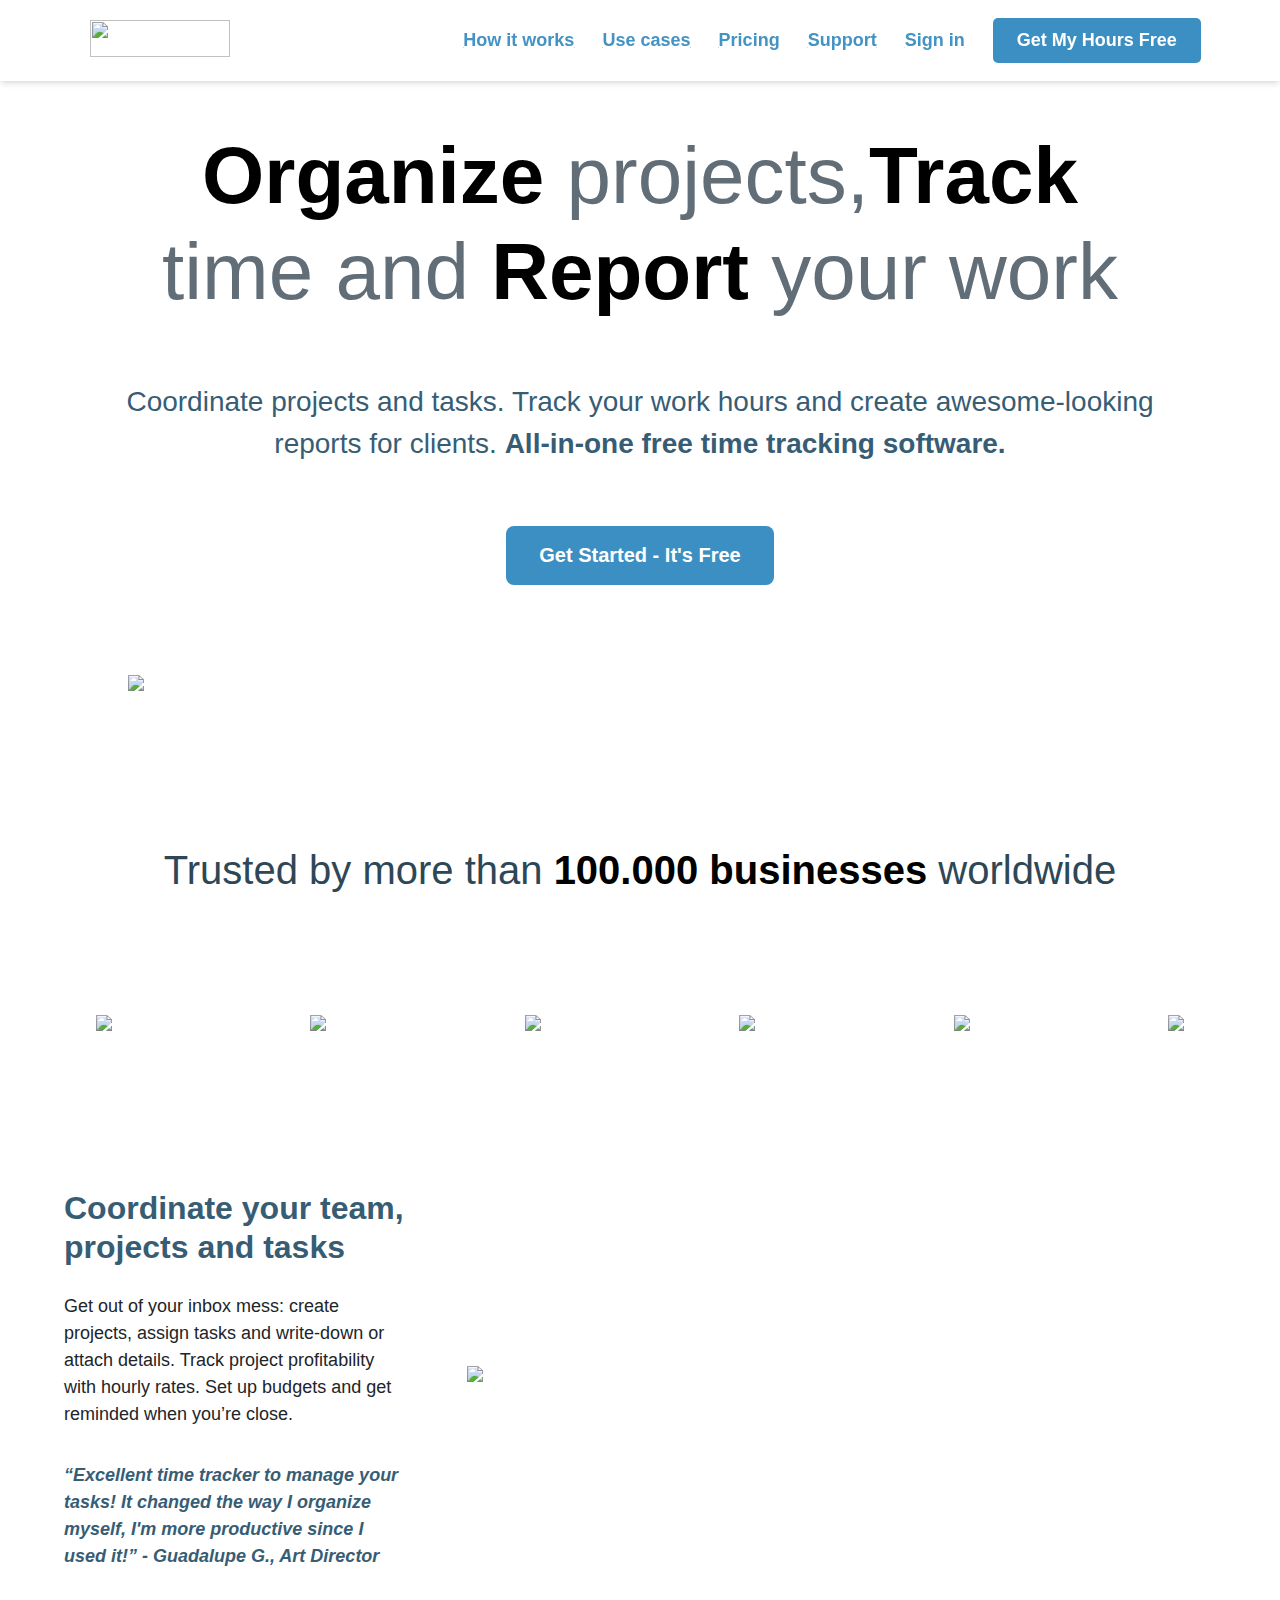
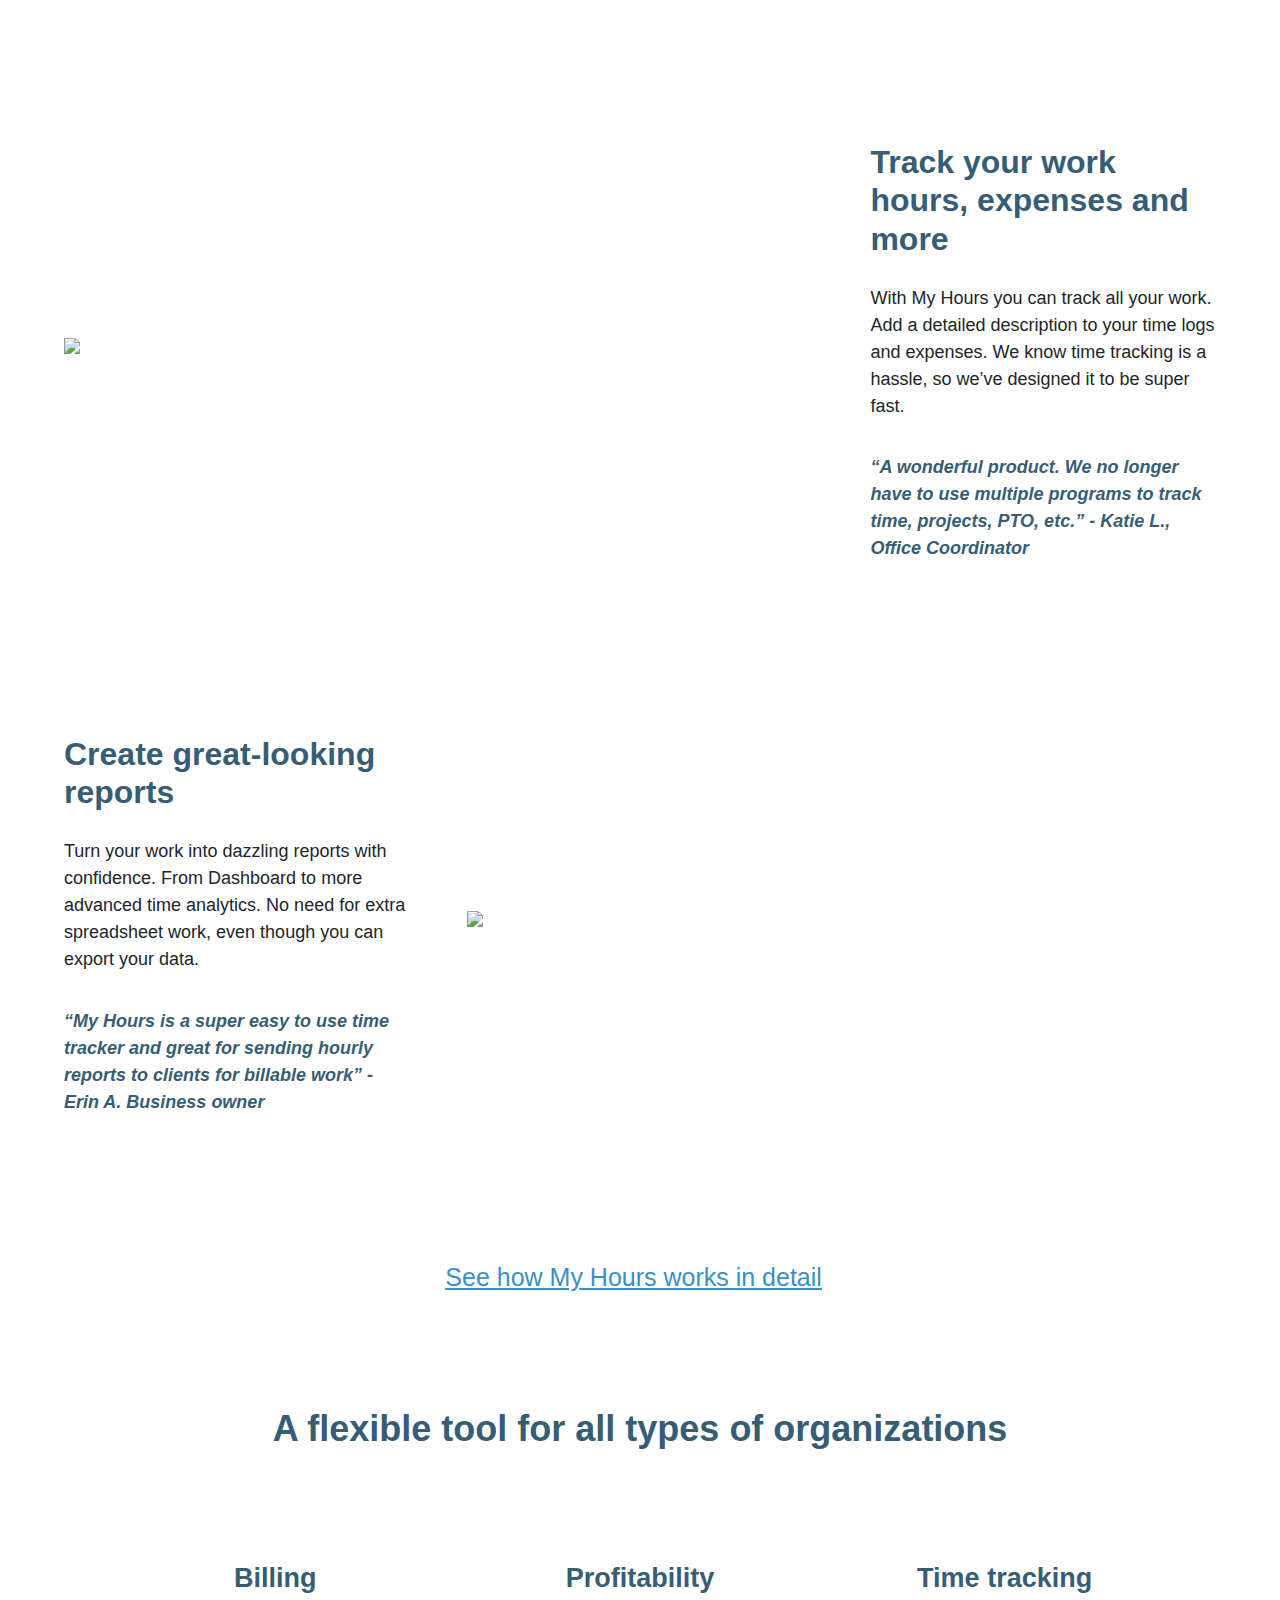
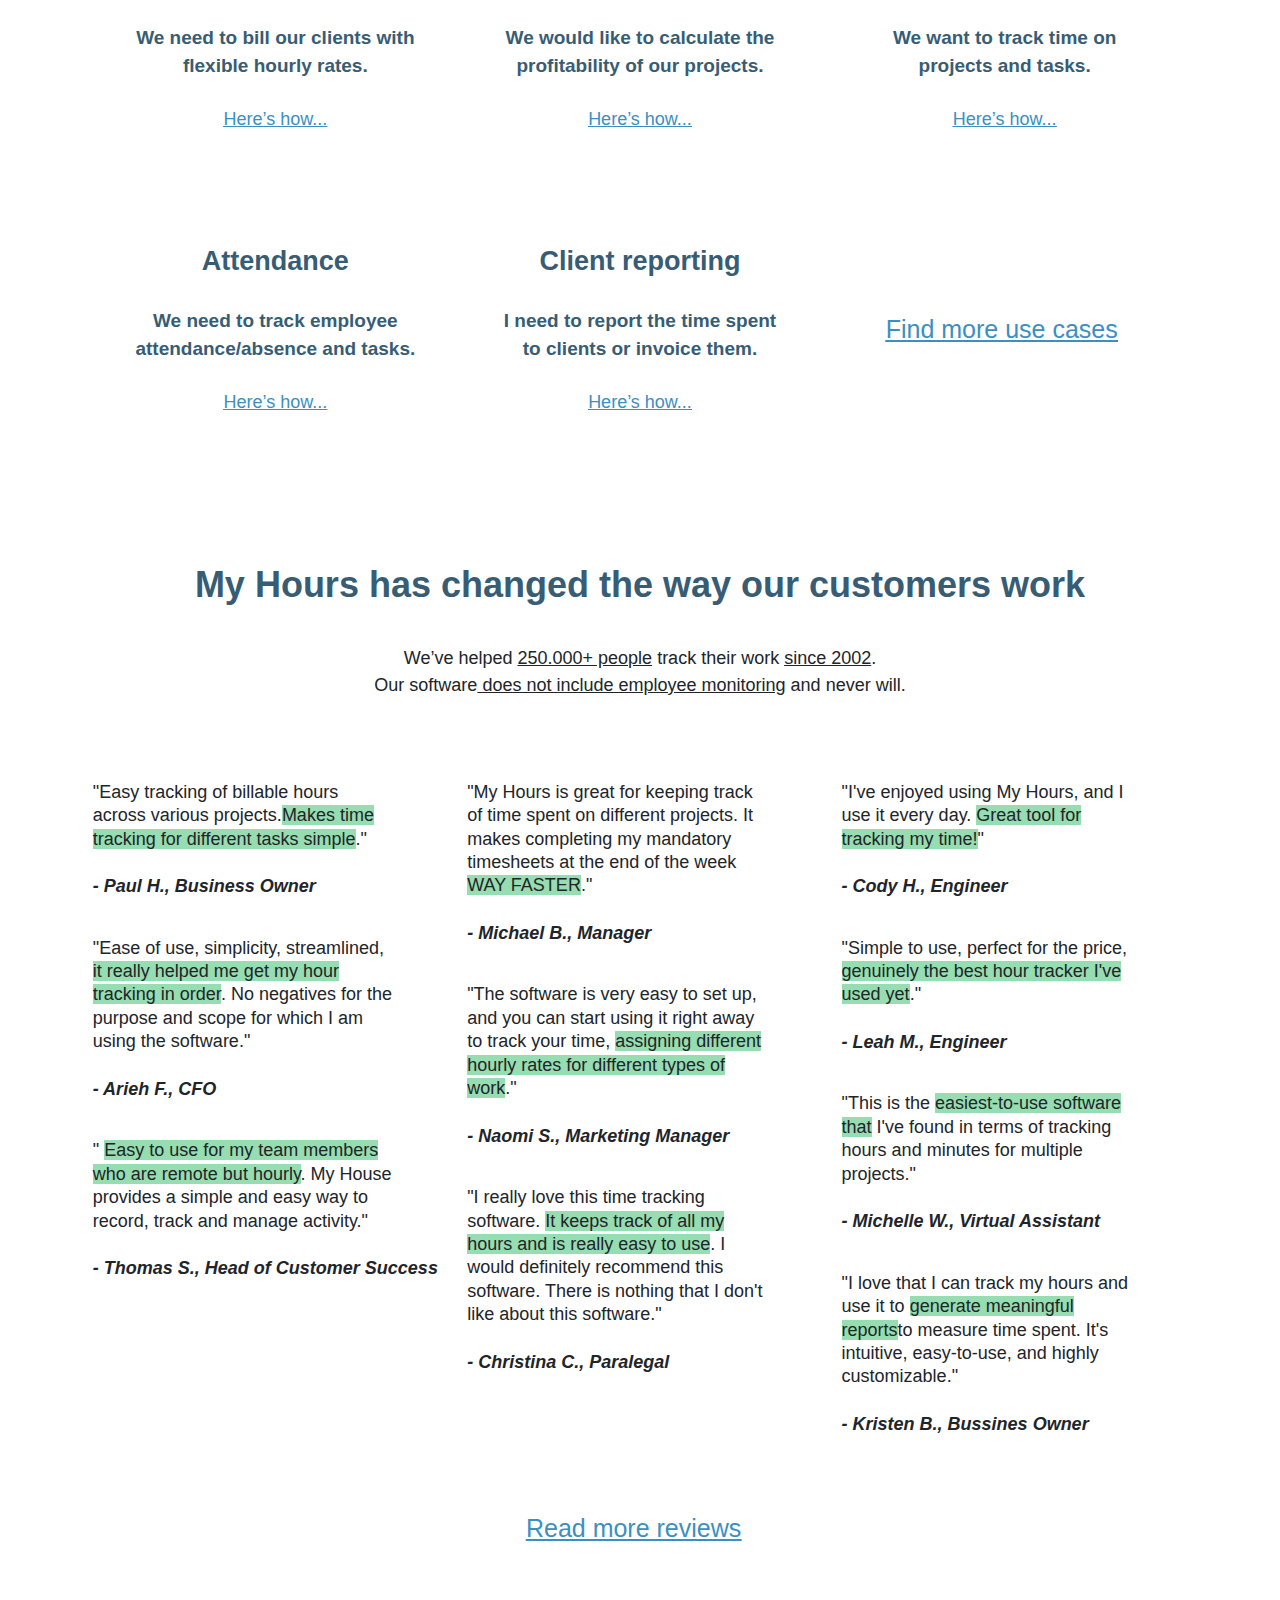
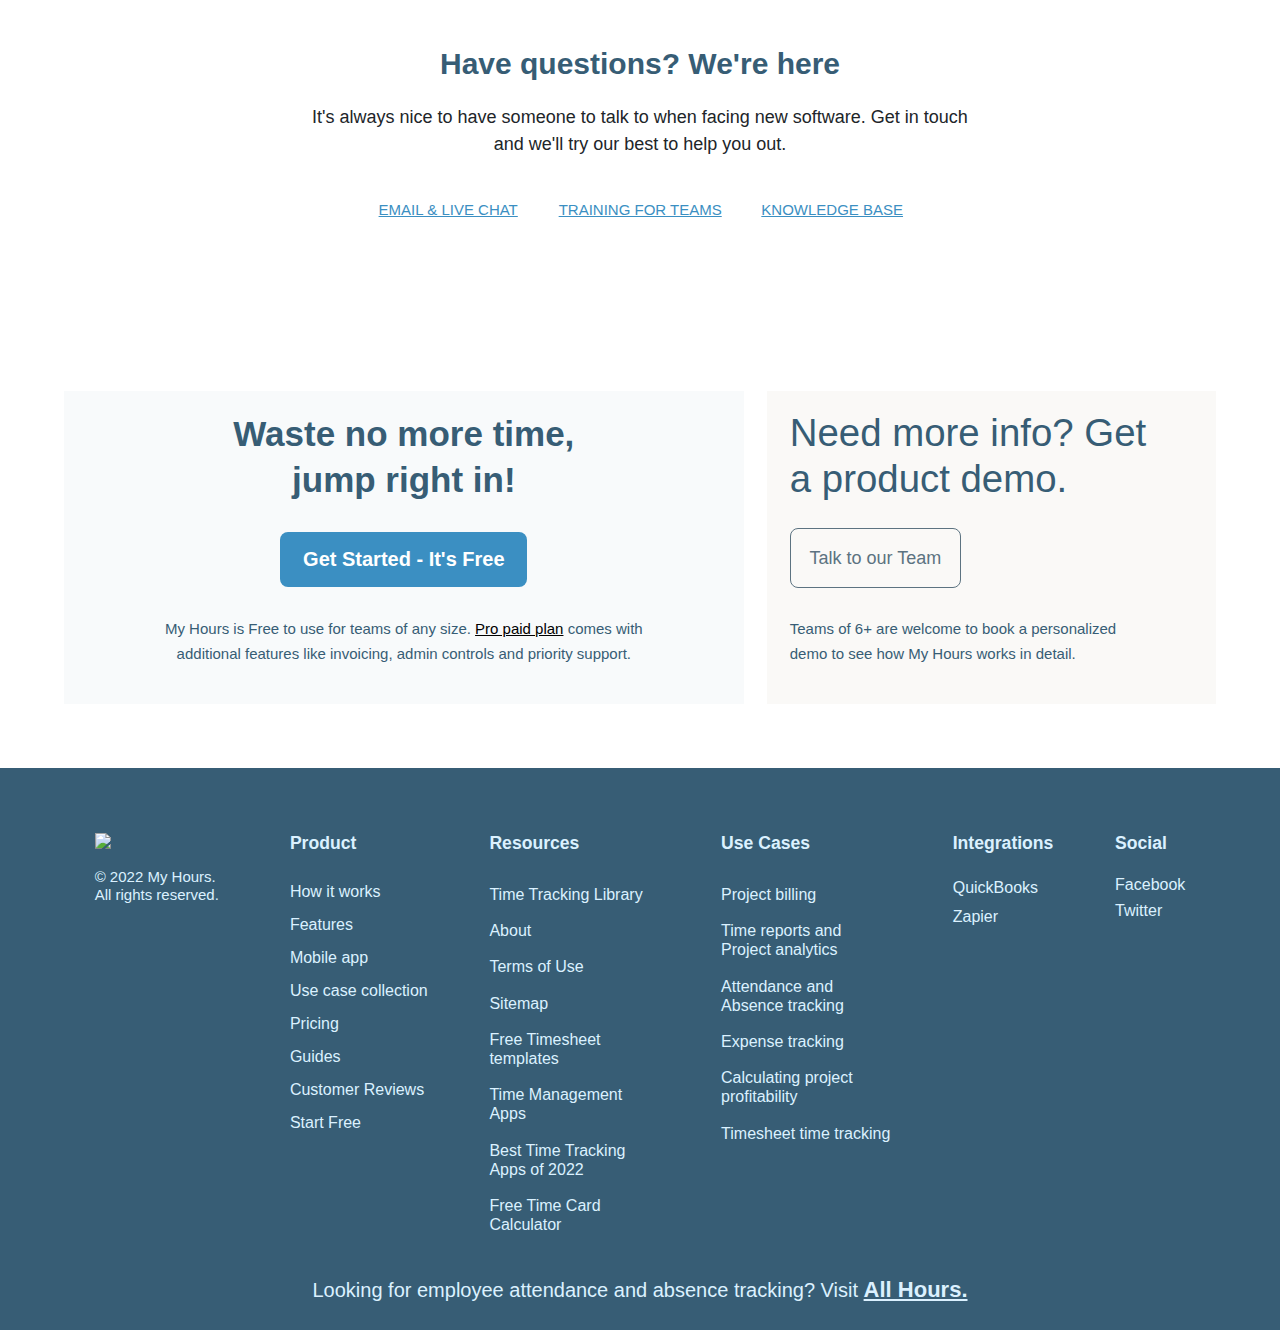
==== commit c33f822b: "Merge pull request #13 from Abhinav-Mourya/Day6" ====
--- a/home_page.html
+++ b/home_page.html
@@ -32,13 +32,17 @@
                 <img src="https://uploads-ssl.webflow.com/5c77a918ef19681741be7bca/5fd37c83dfa3ccb0d2d9836f_myhours-logo.svg">
               </div>
               <div>
-                  <a href=""><h2>How it works</h2></a>
-                  <a href=""><h2>Use cases</h2></a>
+                  <a href="how_it_works.html"><h2>How it works</h2></a>
+                  <a href="use_cases.html"><h2>Use cases</h2></a>
                   <a href=""><h2>Pricing</h2></a>
                   <a href=""><h2>Support</h2></a>
                   <a href="signin_page.html"><h2>Sign in</h2></a>
                   <p id="navbar_button">Get My Hours Free</p>
               
+              </div>
+
+              <div class="three_line">
+                <i class="fa-solid fa-bars"></i>
               </div>
       </div>
 
@@ -360,4 +364,6 @@
         <a href="google.com">All Hours.</a></h2>
 </div>
 </body>
+<script src="./scripts/navbar.js"></script>
+<script src="./scripts/home_page.js"></script>
 </html>--- a/styles/navbar.css
+++ b/styles/navbar.css
@@ -10,17 +10,14 @@
     box-shadow: rgba(0, 0, 0, 0.1) 0px 4px 6px -1px, rgba(0, 0, 0, 0.06) 0px 2px 4px -1px;
     position:fixed;
     top:0px;
-    background-color:white;
-    cursor:pointer;
-    
+    background-color:white; 
 }
 
 #navbar>div:nth-child(1){
 
-   
     width:11%;
     margin-left:-1%;
-   
+
 }
 
 #navbar>div:nth-child(2){
@@ -32,12 +29,25 @@
     align-items:center;
     text-align:center;
    margin-right:-4%;
+  
 }
 
 #navbar>div:nth-child(1)>img{
 
     width:100%;
     height:37px;
+    cursor:pointer;
+}
+
+#navbar>div:nth-child(2)>a>h2{
+
+   
+    font-family:Avenirnextltpro, sans-serif;
+    font-size:18px;
+    color:#4393C4;
+    cursor:pointer;
+    text-decoration:underline white;
+   
 }
 
 #navbar>div:nth-child(2)>h2{
@@ -46,6 +56,7 @@
     font-family:Avenirnextltpro, sans-serif;
     font-size:18px;
     color:#4393C4;
+    cursor:pointer;
    
 }
 
@@ -54,11 +65,13 @@
    
     font-family:Avenirnextltpro, sans-serif;
     background-color:#3B8FC2;
+    display:inline;
     color:white;
     font-size:18px;
     font-weight:bold;
     padding:1.5% 3%; 
-    border-radius:5px;;
+    border-radius:5px;
+    cursor:pointer;
 }
 
 #navbar_button:hover{
@@ -72,3 +85,100 @@
     padding:1.5% 3%; 
     border-radius:5px;;
 }
+
+.three_line{
+    
+display:none;
+
+}
+
+.three_line>i{
+
+  
+    font-size:19px;
+    color:rgb(90, 87, 87);
+}
+
+
+
+
+
+
+@media all and (min-width:441px) and (max-width:991px){
+          
+#navbar>div:nth-child(2){
+
+    display:none;
+}
+
+.three_line{
+    display:inline-block;
+}
+
+
+#navbar{ 
+    justify-content:space-between;
+}
+
+#navbar>div:nth-child(1){
+
+    margin-left:7%;
+}
+
+#navbar>div:nth-child(3){
+
+    margin-right:7%;
+}
+
+#navbar>div:nth-child(2).show{
+
+  
+    display:block;
+   margin-bottom:2%;
+   
+}
+
+}
+
+
+
+
+
+
+
+@media all and (min-width:380px) and (max-width:440px){
+    #navbar>div:nth-child(2){
+
+        display:none;
+    }
+    
+    .three_line{
+        display:inline-block;
+    }
+    
+    
+    #navbar{ 
+        justify-content:space-between;
+    }
+    
+    #navbar>div:nth-child(1){
+    
+        margin-left:7%;
+    }
+    
+    #navbar>div:nth-child(3){
+    
+        margin-right:7%;
+    }
+    
+    #navbar>div:nth-child(2).show{
+    
+      
+        display:block;
+       margin-bottom:2%;
+       
+    }
+  
+    
+}
+
--- a/styles/home_page.css
+++ b/styles/home_page.css
@@ -134,7 +134,7 @@
     height:auto;
     display:flex;
     justify-content:space-between;
-    align-items:start;
+    align-items:center;
     margin-top:10%;
 }
 
@@ -191,7 +191,7 @@
     height:auto;
     display:flex;
     justify-content:space-between;
-    align-items:start;
+    align-items:center;
     margin-top:10%;
 }
 
@@ -311,21 +311,47 @@
     align-items:center;
 }
 
-.template+div+h1+div>div:nth-child(2){
-
-   background:url(https://uploads-ssl.webflow.com/5c77a918ef19681741be7bca/5fc9199aba16f3d43d7e7547_Polygon%202.png);
-
-  background-repeat: no-repeat;
-}
-
-.template+div+h1+div>div:nth-child(3){
-
-    background:url();
+.template+div+h1+div>div:nth-child(1){
+
+    background:url(https://uploads-ssl.webflow.com/5c77a918ef19681741be7bca/5fc91878f08abb5f52fdfe77_Polygon%201.png);
  
    background-repeat: no-repeat;
  }
 
-
+.template+div+h1+div>div:nth-child(2){
+
+   background:url(https://uploads-ssl.webflow.com/5c77a918ef19681741be7bca/5fc9199aba16f3d43d7e7547_Polygon%202.png);
+
+  background-repeat: no-repeat;
+}
+
+.template+div+h1+div>div:nth-child(3){
+
+    background:url(https://ourimagehosting.com/images/2022/10/02/5fc919bb3ab7af761ad225f0_Polygon-21.png);
+ 
+   background-repeat: no-repeat;
+ }
+
+ .template+div+h1+div>div:nth-child(4){
+
+    background:url(https://ourimagehosting.com/images/2022/10/02/5fc919d312c3ba440fb9c340_Polygon-11.png);
+ 
+   background-repeat: no-repeat;
+ }
+
+ .template+div+h1+div>div:nth-child(5){
+
+    background:url(https://ourimagehosting.com/images/2022/10/02/5fc919ef96a46fcd34ee713e_Polygon-22.png);
+ 
+   background-repeat: no-repeat;
+ }
+
+ .template+div+h1+div>div:nth-child(6){
+
+    background:url(https://ourimagehosting.com/image/pMl8dhttps://ourimagehosting.com/image/pM8mP);
+ 
+   background-repeat: no-repeat;
+ }
 
 
 
@@ -571,7 +597,6 @@
     height:auto;
     display:flex;
     justify-content:space-between;
-   
     margin-top:12%;
   }
 
@@ -693,4 +718,60 @@
     margin-top:7%;
   }
 
+
+
+
+  @media all and (min-width:441px) and (max-width:991px){
+          
+   #navbar+div+div+div>div:nth-child(2){
+
+    justify-content:space-evenly;
+   }
+
+
+   .template>div:nth-child(1){
+     
+  border:1px solid;
+    width:50%;
+   }
+
+   .template>div:nth-child(2){
+     
+    border:1px solid;
+      width:40%;
+     }
+
+
+
+
+     .reverse_template>div:nth-child(1){
+     
+        border:1px solid;
+          width:40%;
+         }
+      
+         .reverse_template>div:nth-child(2){
+           
+          border:1px solid;
+            width:50%;
+           }
+
+      
+    #bottom{
+
+        display:flex;
+        flex-direction:column;
+        justify-content:center;
+      
+        margin-top:12%;
+      }   
+  
+}
+
+@media all and (min-width:380px) and (max-width:440px){
+  
+
+   
+}
+
   